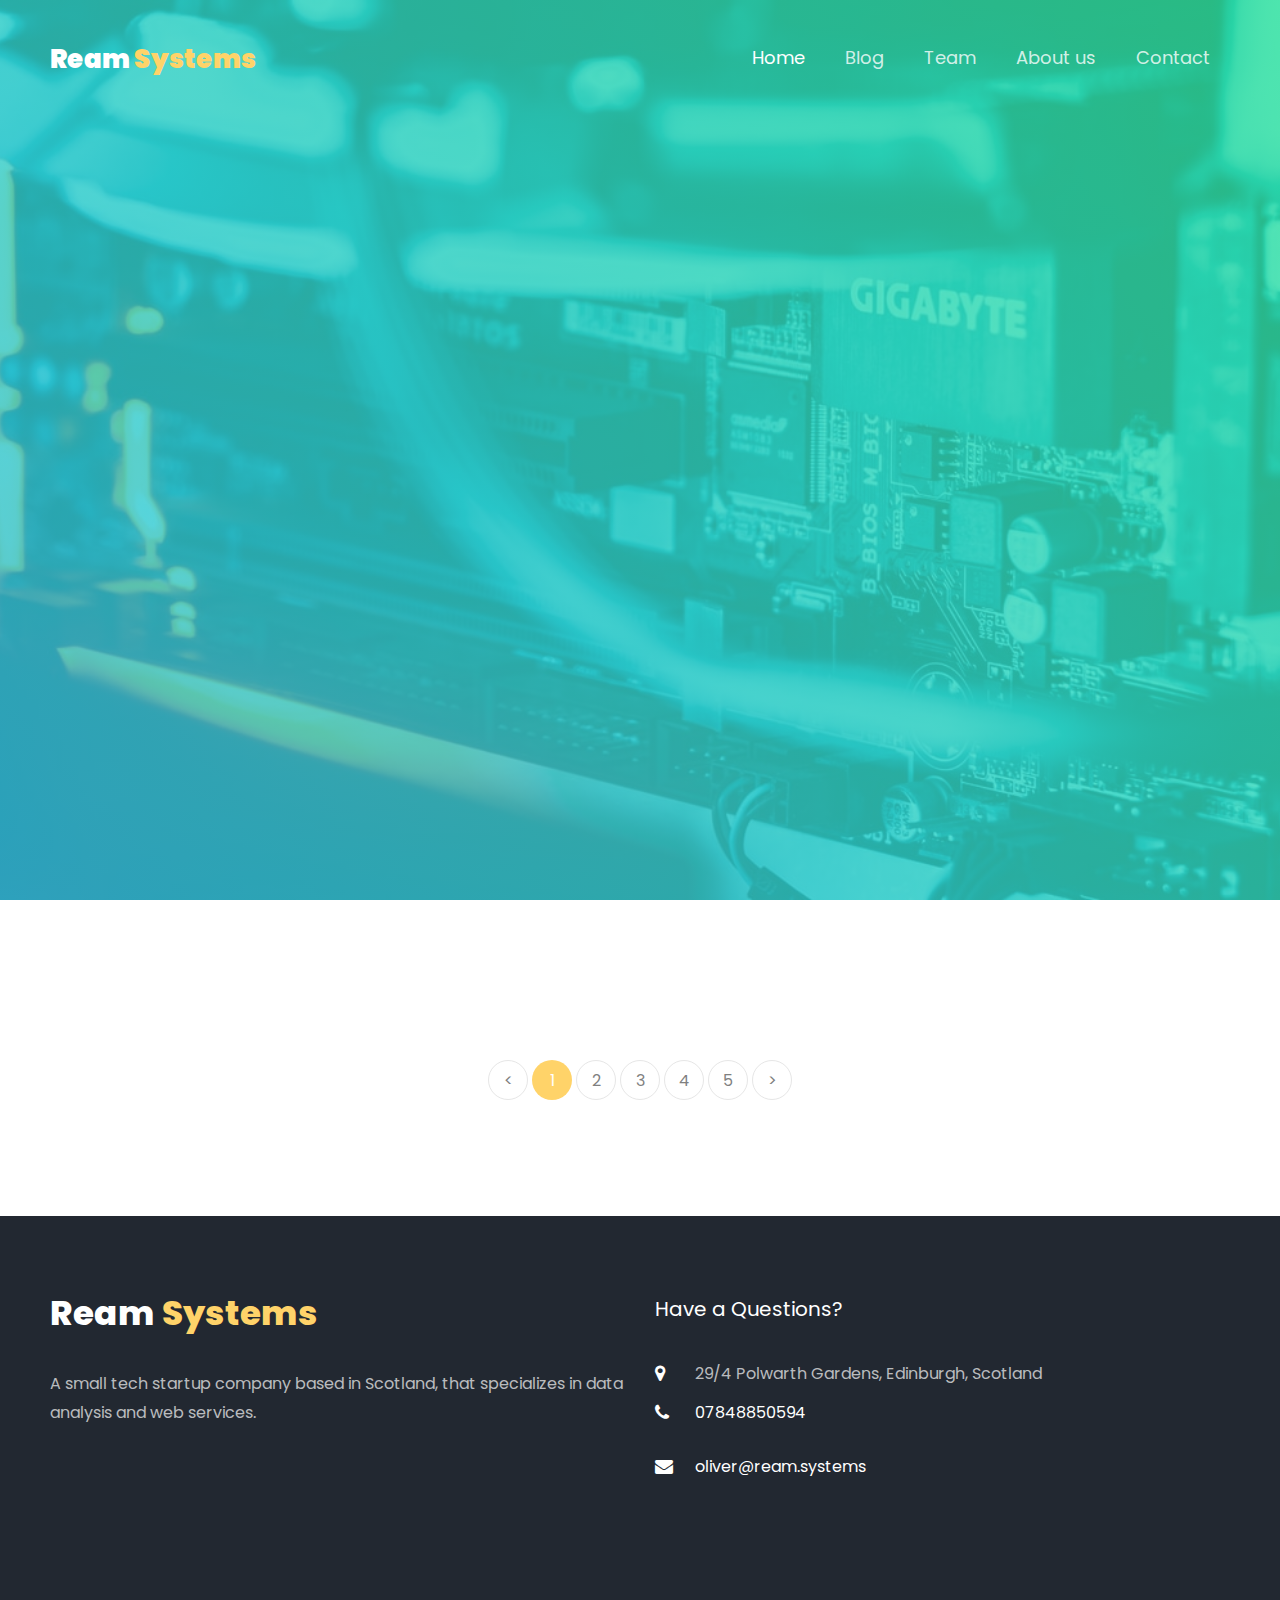
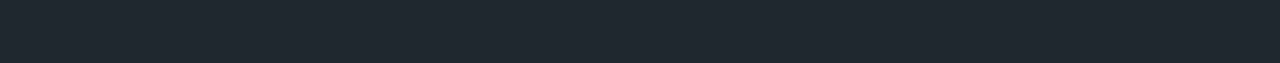
==== index.html @ 927e7fc5 "Blog version 1.0" ====
<!DOCTYPE html>
<html lang="en">
  <head>
    <title>Ream Systems</title>
    <meta name="description" content="A small tech startup company from Edinburgh that specializes in data analysis and web services.">
    <meta name="keywords" content="Developers,Edinburgh,Hosting">
    <meta name="author" content="Oliver Brotchie">

    <meta charset="utf-8">
    <meta name="viewport" content="width=device-width, initial-scale=1, shrink-to-fit=no">
    <link rel="icon" type="image/x-icon" href="lib/favicon/favicon.ico" />
    
    <link href="https://fonts.googleapis.com/css?family=Poppins:300,400,500,600,700,800,900" rel="stylesheet">

    <link rel="stylesheet" href="lib/css/open-iconic-bootstrap.min.css">
    <link rel="stylesheet" href="lib/css/animate.css">
    
    <link rel="stylesheet" href="lib/css/owl.carousel.min.css">
    <link rel="stylesheet" href="lib/css/owl.theme.default.min.css">
    <link rel="stylesheet" href="lib/css/magnific-popup.css">

    <link rel="stylesheet" href="lib/css/aos.css">

    <link rel="stylesheet" href="lib/css/ionicons.min.css">
    
    <link rel="stylesheet" href="lib/css/flaticon.css">
    <link rel="stylesheet" href="lib/css/icomoon.css">
    <link rel="stylesheet" href="lib/css/style.css">
  </head>
  <body>
    
    <nav class="navbar px-md-0 navbar-expand-lg navbar-dark ftco_navbar bg-dark ftco-navbar-light" id="ftco-navbar">
        <div class="container">
            <a class="navbar-brand" href="https://ream.systems/">Ream <i>Systems</i></a>
            <button class="navbar-toggler" type="button" data-toggle="collapse" data-target="#ftco-nav" aria-controls="ftco-nav" aria-expanded="false" aria-label="Toggle navigation">
            <span class="oi oi-menu"></span> Menu
            </button>

            <div class="collapse navbar-collapse" id="ftco-nav">
                <ul class="navbar-nav ml-auto">
                    <li class="nav-item active"><a href="https://ream.systems/" class="nav-link">Home</a></li>
                    <li class="nav-item"><a href="https://ream.systems/blog" class="nav-link">Blog</a></li>
                    <li class="nav-item"><a href="https://ream.systems/team" class="nav-link">Team</a></li>
                    <li class="nav-item"><a href="https://ream.systems/about" class="nav-link">About us</a></li>
                    <li class="nav-item"><a href="https://ream.systems/contact" class="nav-link">Contact</a></li>
                </ul>
            </div>
        </div>
    </nav>
    <!-- END nav -->
    
    <div class="hero-wrap js-fullheight" style="background-image: url('lib/images/server.jpg');" data-stellar-background-ratio="0.5">
        <div class="overlay"></div>
        <div class="container">
            <div class="row no-gutters slider-text js-fullheight align-items-center justify-content-start" data-scrollax-parent="true">
                <div class="col-md-12 ftco-animate">
                    <h1 class="mb-7 mb-md-0">Ream Systems</h1>
                    <div class="row" style='margin-top:30px'>
                        <div class="col-md-7">
                            <div class="text">
                                <p>A small tech startup company based in Scotland, that specializes in data analysis and web services. You can find us over at <a href='https://github.com/Ream-Systems'> Ream Systems</a> on Github. See the latest from us on our blog below!</p>
                                <div class="mouse">
                                    <a href="#" class="mouse-icon">
                                        <div class="mouse-wheel"><span class="ion-ios-arrow-round-down"></span></div>
                                    </a>
                                </div>
                            </div>
                        </div>
                    </div>
                </div>
            </div>
        </div>
    </div>

   	<section class="ftco-section">
   		<div class="container">
   			<div class="row" id='blog'>
   			
   			</div>
   			<div class="row mt-5">
                <div class="col text-center">
                    <div class="block-27">
                        <ul>
                        <li><a href="#">&lt;</a></li>
                        <li class="active"><span>1</span></li>
                        <li><a href="#">2</a></li>
                        <li><a href="#">3</a></li>
                        <li><a href="#">4</a></li>
                        <li><a href="#">5</a></li>
                        <li><a href="#">&gt;</a></li>
                        </ul>
                    </div>
                </div>
            </div -->
   		</div>
   	</section>

    <footer class="ftco-footer ftco-bg-dark ftco-section">
        <div class="container">
            <div class="row mb-5">
                <div class="col-md">
                    <div class="ftco-footer-widget mb-4">
                    <h2 class="logo"><a href="#">Ream <span>Systems</span></a></h2>
                    <p>A small tech startup company based in Scotland, that specializes in data analysis and web services.</p>
                    <ul class="ftco-footer-social list-unstyled float-md-left float-lft mt-5">
                        <li class="ftco-animate"><a href="#"><span class="icon-twitter"></span></a></li>
                        <li class="ftco-animate"><a href="#"><span class="icon-facebook"></span></a></li>
                        <li class="ftco-animate"><a href="#"><span class="icon-instagram"></span></a></li>
                    </ul>
                    </div>
                </div>
                <div class="col-md">
                    <div class="ftco-footer-widget mb-4">
                        <h2 class="ftco-heading-2">Have a Questions?</h2>
                        <div class="block-23 mb-3">
                        <ul>
                            <li><span class="icon icon-map-marker"></span><span class="text">29/4 Polwarth Gardens, Edinburgh, Scotland</span></li>
                            <li><a href="#"><span class="icon icon-phone"></span><span class="text">07848850594</span></a></li>
                            <li><a href="#"><span class="icon icon-envelope"></span><span class="text">oliver@ream.systems</span></a></li>
                        </ul>
                        </div>
                    </div>
                </div>
            </div>
        </div>
    </footer>
    
  

    <!-- loader -->
    <div id="ftco-loader" class="show fullscreen"><svg class="circular" width="48px" height="48px"><circle class="path-bg" cx="24" cy="24" r="22" fill="none" stroke-width="4" stroke="#eeeeee"/><circle class="path" cx="24" cy="24" r="22" fill="none" stroke-width="4" stroke-miterlimit="10" stroke="#F96D00"/></svg></div>
    <script src="blog/blog.js"></script>


    <script src="lib/js/jquery.min.js"></script>
    <script src="lib/js/jquery-migrate-3.0.1.min.js"></script>
    <script src="lib/js/popper.min.js"></script>
    <script src="lib/js/bootstrap.min.js"></script>
    <script src="lib/js/jquery.easing.1.3.js"></script>
    <script src="lib/js/jquery.waypoints.min.js"></script>
    <script src="lib/js/jquery.stellar.min.js"></script>
    <script src="lib/js/owl.carousel.min.js"></script>
    <script src="lib/js/jquery.magnific-popup.min.js"></script>
    <script src="lib/js/aos.js"></script>
    <script src="lib/js/jquery.animateNumber.min.js"></script>
    <script src="lib/js/scrollax.min.js"></script>
    <script src="lib/js/main.js"></script>
    
  </body>
</html>
---- lib/css/flaticon.css ----
/*
  	Flaticon icon font: Flaticon
  	Creation date: 04/01/2019 13:45
  	*/


@font-face {
  font-family: "Flaticon";
  src: url("../fonts/flaticon/font/Flaticon.eot");
  src: url("../fonts/flaticon/font/Flaticon.eot?#iefix") format("embedded-opentype"),
       url("../fonts/flaticon/font/Flaticon.woff") format("woff"),
       url("../fonts/flaticon/font/Flaticon.ttf") format("truetype"),
       url("../fonts/flaticon/font/Flaticon.svg#Flaticon") format("svg");
  font-weight: normal;
  font-style: normal;
}

@media screen and (-webkit-min-device-pixel-ratio:0) {
  @font-face {
    font-family: "Flaticon";
    src: url("../fonts/flaticon/font/Flaticon.svg#Flaticon") format("svg");
  }
}

[class^="flaticon-"]:before, [class*=" flaticon-"]:before,
[class^="flaticon-"]:after, [class*=" flaticon-"]:after {   
  font-family: Flaticon;
  font-style: normal;
  font-weight: normal;
  font-variant: normal;
  text-transform: none;
  line-height: 1;

  /* Better Font Rendering =========== */
  -webkit-font-smoothing: antialiased;
  -moz-osx-font-smoothing: grayscale;
}

.flaticon-family:before { content: "\f100"; }
.flaticon-auction:before { content: "\f101"; }
.flaticon-handcuffs:before { content: "\f102"; }
.flaticon-shield:before { content: "\f103"; }
.flaticon-lawyer:before { content: "\f104"; }
.flaticon-medal:before { content: "\f105"; }
.flaticon-handshake:before { content: "\f106"; }
.flaticon-house:before { content: "\f107"; }
.flaticon-employee:before { content: "\f108"; }
.flaticon-fire:before { content: "\f109"; }
.flaticon-money:before { content: "\f10a"; }
.flaticon-medicine:before { content: "\f10b"; }
---- lib/css/icomoon.css ----
@font-face {
  font-family: 'icomoon';
  src:  url('../fonts/icomoon/icomoon.eot?6tt51o');
  src:  url('../fonts/icomoon/icomoon.eot?6tt51o#iefix') format('embedded-opentype'),
    url('../fonts/icomoon/icomoon.ttf?6tt51o') format('truetype'),
    url('../fonts/icomoon/icomoon.woff?6tt51o') format('woff'),
    url('../fonts/icomoon/icomoon.svg?6tt51o#icomoon') format('svg');
  font-weight: normal;
  font-style: normal;
}

[class^="icon-"], [class*=" icon-"] {
  /* use !important to prevent issues with browser extensions that change fonts */
  font-family: 'icomoon' !important;
  speak: none;
  font-style: normal;
  font-weight: normal;
  font-variant: normal;
  text-transform: none;
  line-height: 1;

  /* Better Font Rendering =========== */
  -webkit-font-smoothing: antialiased;
  -moz-osx-font-smoothing: grayscale;
}

.icon-asterisk:before {
  content: "\f069";
}
.icon-plus:before {
  content: "\f067";
}
.icon-question:before {
  content: "\f128";
}
.icon-minus:before {
  content: "\f068";
}
.icon-glass:before {
  content: "\f000";
}
.icon-music:before {
  content: "\f001";
}
.icon-search:before {
  content: "\f002";
}
.icon-envelope-o:before {
  content: "\f003";
}
.icon-heart:before {
  content: "\f004";
}
.icon-star:before {
  content: "\f005";
}
.icon-star-o:before {
  content: "\f006";
}
.icon-user:before {
  content: "\f007";
}
.icon-film:before {
  content: "\f008";
}
.icon-th-large:before {
  content: "\f009";
}
.icon-th:before {
  content: "\f00a";
}
.icon-th-list:before {
  content: "\f00b";
}
.icon-check:before {
  content: "\f00c";
}
.icon-close:before {
  content: "\f00d";
}
.icon-remove:before {
  content: "\f00d";
}
.icon-times:before {
  content: "\f00d";
}
.icon-search-plus:before {
  content: "\f00e";
}
.icon-search-minus:before {
  content: "\f010";
}
.icon-power-off:before {
  content: "\f011";
}
.icon-signal:before {
  content: "\f012";
}
.icon-cog:before {
  content: "\f013";
}
.icon-gear:before {
  content: "\f013";
}
.icon-trash-o:before {
  content: "\f014";
}
.icon-home:before {
  content: "\f015";
}
.icon-file-o:before {
  content: "\f016";
}
.icon-clock-o:before {
  content: "\f017";
}
.icon-road:before {
  content: "\f018";
}
.icon-download:before {
  content: "\f019";
}
.icon-arrow-circle-o-down:before {
  content: "\f01a";
}
.icon-arrow-circle-o-up:before {
  content: "\f01b";
}
.icon-inbox:before {
  content: "\f01c";
}
.icon-play-circle-o:before {
  content: "\f01d";
}
.icon-repeat:before {
  content: "\f01e";
}
.icon-rotate-right:before {
  content: "\f01e";
}
.icon-refresh:before {
  content: "\f021";
}
.icon-list-alt:before {
  content: "\f022";
}
.icon-lock:before {
  content: "\f023";
}
.icon-flag:before {
  content: "\f024";
}
.icon-headphones:before {
  content: "\f025";
}
.icon-volume-off:before {
  content: "\f026";
}
.icon-volume-down:before {
  content: "\f027";
}
.icon-volume-up:before {
  content: "\f028";
}
.icon-qrcode:before {
  content: "\f029";
}
.icon-barcode:before {
  content: "\f02a";
}
.icon-tag:before {
  content: "\f02b";
}
.icon-tags:before {
  content: "\f02c";
}
.icon-book:before {
  content: "\f02d";
}
.icon-bookmark:before {
  content: "\f02e";
}
.icon-print:before {
  content: "\f02f";
}
.icon-camera:before {
  content: "\f030";
}
.icon-font:before {
  content: "\f031";
}
.icon-bold:before {
  content: "\f032";
}
.icon-italic:before {
  content: "\f033";
}
.icon-text-height:before {
  content: "\f034";
}
.icon-text-width:before {
  content: "\f035";
}
.icon-align-left:before {
  content: "\f036";
}
.icon-align-center:before {
  content: "\f037";
}
.icon-align-right:before {
  content: "\f038";
}
.icon-align-justify:before {
  content: "\f039";
}
.icon-list:before {
  content: "\f03a";
}
.icon-dedent:before {
  content: "\f03b";
}
.icon-outdent:before {
  content: "\f03b";
}
.icon-indent:before {
  content: "\f03c";
}
.icon-video-camera:before {
  content: "\f03d";
}
.icon-image:before {
  content: "\f03e";
}
.icon-photo:before {
  content: "\f03e";
}
.icon-picture-o:before {
  content: "\f03e";
}
.icon-pencil:before {
  content: "\f040";
}
.icon-map-marker:before {
  content: "\f041";
}
.icon-adjust:before {
  content: "\f042";
}
.icon-tint:before {
  content: "\f043";
}
.icon-edit:before {
  content: "\f044";
}
.icon-pencil-square-o:before {
  content: "\f044";
}
.icon-share-square-o:before {
  content: "\f045";
}
.icon-check-square-o:before {
  content: "\f046";
}
.icon-arrows:before {
  content: "\f047";
}
.icon-step-backward:before {
  content: "\f048";
}
.icon-fast-backward:before {
  content: "\f049";
}
.icon-backward:before {
  content: "\f04a";
}
.icon-play:before {
  content: "\f04b";
}
.icon-pause:before {
  content: "\f04c";
}
.icon-stop:before {
  content: "\f04d";
}
.icon-forward:before {
  content: "\f04e";
}
.icon-fast-forward:before {
  content: "\f050";
}
.icon-step-forward:before {
  content: "\f051";
}
.icon-eject:before {
  content: "\f052";
}
.icon-chevron-left:before {
  content: "\f053";
}
.icon-chevron-right:before {
  content: "\f054";
}
.icon-plus-circle:before {
  content: "\f055";
}
.icon-minus-circle:before {
  content: "\f056";
}
.icon-times-circle:before {
  content: "\f057";
}
.icon-check-circle:before {
  content: "\f058";
}
.icon-question-circle:before {
  content: "\f059";
}
.icon-info-circle:before {
  content: "\f05a";
}
.icon-crosshairs:before {
  content: "\f05b";
}
.icon-times-circle-o:before {
  content: "\f05c";
}
.icon-check-circle-o:before {
  content: "\f05d";
}
.icon-ban:before {
  content: "\f05e";
}
.icon-arrow-left:before {
  content: "\f060";
}
.icon-arrow-right:before {
  content: "\f061";
}
.icon-arrow-up:before {
  content: "\f062";
}
.icon-arrow-down:before {
  content: "\f063";
}
.icon-mail-forward:before {
  content: "\f064";
}
.icon-share:before {
  content: "\f064";
}
.icon-expand:before {
  content: "\f065";
}
.icon-compress:before {
  content: "\f066";
}
.icon-exclamation-circle:before {
  content: "\f06a";
}
.icon-gift:before {
  content: "\f06b";
}
.icon-leaf:before {
  content: "\f06c";
}
.icon-fire:before {
  content: "\f06d";
}
.icon-eye:before {
  content: "\f06e";
}
.icon-eye-slash:before {
  content: "\f070";
}
.icon-exclamation-triangle:before {
  content: "\f071";
}
.icon-warning:before {
  content: "\f071";
}
.icon-plane:before {
  content: "\f072";
}
.icon-calendar:before {
  content: "\f073";
}
.icon-random:before {
  content: "\f074";
}
.icon-comment:before {
  content: "\f075";
}
.icon-magnet:before {
  content: "\f076";
}
.icon-chevron-up:before {
  content: "\f077";
}
.icon-chevron-down:before {
  content: "\f078";
}
.icon-retweet:before {
  content: "\f079";
}
.icon-shopping-cart:before {
  content: "\f07a";
}
.icon-folder:before {
  content: "\f07b";
}
.icon-folder-open:before {
  content: "\f07c";
}
.icon-arrows-v:before {
  content: "\f07d";
}
.icon-arrows-h:before {
  content: "\f07e";
}
.icon-bar-chart:before {
  content: "\f080";
}
.icon-bar-chart-o:before {
  content: "\f080";
}
.icon-twitter-square:before {
  content: "\f081";
}
.icon-facebook-square:before {
  content: "\f082";
}
.icon-camera-retro:before {
  content: "\f083";
}
.icon-key:before {
  content: "\f084";
}
.icon-cogs:before {
  content: "\f085";
}
.icon-gears:before {
  content: "\f085";
}
.icon-comments:before {
  content: "\f086";
}
.icon-thumbs-o-up:before {
  content: "\f087";
}
.icon-thumbs-o-down:before {
  content: "\f088";
}
.icon-star-half:before {
  content: "\f089";
}
.icon-heart-o:before {
  content: "\f08a";
}
.icon-sign-out:before {
  content: "\f08b";
}
.icon-linkedin-square:before {
  content: "\f08c";
}
.icon-thumb-tack:before {
  content: "\f08d";
}
.icon-external-link:before {
  content: "\f08e";
}
.icon-sign-in:before {
  content: "\f090";
}
.icon-trophy:before {
  content: "\f091";
}
.icon-github-square:before {
  content: "\f092";
}
.icon-upload:before {
  content: "\f093";
}
.icon-lemon-o:before {
  content: "\f094";
}
.icon-phone:before {
  content: "\f095";
}
.icon-square-o:before {
  content: "\f096";
}
.icon-bookmark-o:before {
  content: "\f097";
}
.icon-phone-square:before {
  content: "\f098";
}
.icon-twitter:before {
  content: "\f099";
}
.icon-facebook:before {
  content: "\f09a";
}
.icon-facebook-f:before {
  content: "\f09a";
}
.icon-github:before {
  content: "\f09b";
}
.icon-unlock:before {
  content: "\f09c";
}
.icon-credit-card:before {
  content: "\f09d";
}
.icon-feed:before {
  content: "\f09e";
}
.icon-rss:before {
  content: "\f09e";
}
.icon-hdd-o:before {
  content: "\f0a0";
}
.icon-bullhorn:before {
  content: "\f0a1";
}
.icon-bell-o:before {
  content: "\f0a2";
}
.icon-certificate:before {
  content: "\f0a3";
}
.icon-hand-o-right:before {
  content: "\f0a4";
}
.icon-hand-o-left:before {
  content: "\f0a5";
}
.icon-hand-o-up:before {
  content: "\f0a6";
}
.icon-hand-o-down:before {
  content: "\f0a7";
}
.icon-arrow-circle-left:before {
  content: "\f0a8";
}
.icon-arrow-circle-right:before {
  content: "\f0a9";
}
.icon-arrow-circle-up:before {
  content: "\f0aa";
}
.icon-arrow-circle-down:before {
  content: "\f0ab";
}
.icon-globe:before {
  content: "\f0ac";
}
.icon-wrench:before {
  content: "\f0ad";
}
.icon-tasks:before {
  content: "\f0ae";
}
.icon-filter:before {
  content: "\f0b0";
}
.icon-briefcase:before {
  content: "\f0b1";
}
.icon-arrows-alt:before {
  content: "\f0b2";
}
.icon-group:before {
  content: "\f0c0";
}
.icon-users:before {
  content: "\f0c0";
}
.icon-chain:before {
  content: "\f0c1";
}
.icon-link:before {
  content: "\f0c1";
}
.icon-cloud:before {
  content: "\f0c2";
}
.icon-flask:before {
  content: "\f0c3";
}
.icon-cut:before {
  content: "\f0c4";
}
.icon-scissors:before {
  content: "\f0c4";
}
.icon-copy:before {
  content: "\f0c5";
}
.icon-files-o:before {
  content: "\f0c5";
}
.icon-paperclip:before {
  content: "\f0c6";
}
.icon-floppy-o:before {
  content: "\f0c7";
}
.icon-save:before {
  content: "\f0c7";
}
.icon-square:before {
  content: "\f0c8";
}
.icon-bars:before {
  content: "\f0c9";
}
.icon-navicon:before {
  content: "\f0c9";
}
.icon-reorder:before {
  content: "\f0c9";
}
.icon-list-ul:before {
  content: "\f0ca";
}
.icon-list-ol:before {
  content: "\f0cb";
}
.icon-strikethrough:before {
  content: "\f0cc";
}
.icon-underline:before {
  content: "\f0cd";
}
.icon-table:before {
  content: "\f0ce";
}
.icon-magic:before {
  content: "\f0d0";
}
.icon-truck:before {
  content: "\f0d1";
}
.icon-pinterest:before {
  content: "\f0d2";
}
.icon-pinterest-square:before {
  content: "\f0d3";
}
.icon-google-plus-square:before {
  content: "\f0d4";
}
.icon-google-plus:before {
  content: "\f0d5";
}
.icon-money:before {
  content: "\f0d6";
}
.icon-caret-down:before {
  content: "\f0d7";
}
.icon-caret-up:before {
  content: "\f0d8";
}
.icon-caret-left:before {
  content: "\f0d9";
}
.icon-caret-right:before {
  content: "\f0da";
}
.icon-columns:before {
  content: "\f0db";
}
.icon-sort:before {
  content: "\f0dc";
}
.icon-unsorted:before {
  content: "\f0dc";
}
.icon-sort-desc:before {
  content: "\f0dd";
}
.icon-sort-down:before {
  content: "\f0dd";
}
.icon-sort-asc:before {
  content: "\f0de";
}
.icon-sort-up:before {
  content: "\f0de";
}
.icon-envelope:before {
  content: "\f0e0";
}
.icon-linkedin:before {
  content: "\f0e1";
}
.icon-rotate-left:before {
  content: "\f0e2";
}
.icon-undo:before {
  content: "\f0e2";
}
.icon-gavel:before {
  content: "\f0e3";
}
.icon-legal:before {
  content: "\f0e3";
}
.icon-dashboard:before {
  content: "\f0e4";
}
.icon-tachometer:before {
  content: "\f0e4";
}
.icon-comment-o:before {
  content: "\f0e5";
}
.icon-comments-o:before {
  content: "\f0e6";
}
.icon-bolt:before {
  content: "\f0e7";
}
.icon-flash:before {
  content: "\f0e7";
}
.icon-sitemap:before {
  content: "\f0e8";
}
.icon-umbrella:before {
  content: "\f0e9";
}
.icon-clipboard:before {
  content: "\f0ea";
}
.icon-paste:before {
  content: "\f0ea";
}
.icon-lightbulb-o:before {
  content: "\f0eb";
}
.icon-exchange:before {
  content: "\f0ec";
}
.icon-cloud-download:before {
  content: "\f0ed";
}
.icon-cloud-upload:before {
  content: "\f0ee";
}
.icon-user-md:before {
  content: "\f0f0";
}
.icon-stethoscope:before {
  content: "\f0f1";
}
.icon-suitcase:before {
  content: "\f0f2";
}
.icon-bell:before {
  content: "\f0f3";
}
.icon-coffee:before {
  content: "\f0f4";
}
.icon-cutlery:before {
  content: "\f0f5";
}
.icon-file-text-o:before {
  content: "\f0f6";
}
.icon-building-o:before {
  content: "\f0f7";
}
.icon-hospital-o:before {
  content: "\f0f8";
}
.icon-ambulance:before {
  content: "\f0f9";
}
.icon-medkit:before {
  content: "\f0fa";
}
.icon-fighter-jet:before {
  content: "\f0fb";
}
.icon-beer:before {
  content: "\f0fc";
}
.icon-h-square:before {
  content: "\f0fd";
}
.icon-plus-square:before {
  content: "\f0fe";
}
.icon-angle-double-left:before {
  content: "\f100";
}
.icon-angle-double-right:before {
  content: "\f101";
}
.icon-angle-double-up:before {
  content: "\f102";
}
.icon-angle-double-down:before {
  content: "\f103";
}
.icon-angle-left:before {
  content: "\f104";
}
.icon-angle-right:before {
  content: "\f105";
}
.icon-angle-up:before {
  content: "\f106";
}
.icon-angle-down:before {
  content: "\f107";
}
.icon-desktop:before {
  content: "\f108";
}
.icon-laptop:before {
  content: "\f109";
}
.icon-tablet:before {
  content: "\f10a";
}
.icon-mobile:before {
  content: "\f10b";
}
.icon-mobile-phone:before {
  content: "\f10b";
}
.icon-circle-o:before {
  content: "\f10c";
}
.icon-quote-left:before {
  content: "\f10d";
}
.icon-quote-right:before {
  content: "\f10e";
}
.icon-spinner:before {
  content: "\f110";
}
.icon-circle:before {
  content: "\f111";
}
.icon-mail-reply:before {
  content: "\f112";
}
.icon-reply:before {
  content: "\f112";
}
.icon-github-alt:before {
  content: "\f113";
}
.icon-folder-o:before {
  content: "\f114";
}
.icon-folder-open-o:before {
  content: "\f115";
}
.icon-smile-o:before {
  content: "\f118";
}
.icon-frown-o:before {
  content: "\f119";
}
.icon-meh-o:before {
  content: "\f11a";
}
.icon-gamepad:before {
  content: "\f11b";
}
.icon-keyboard-o:before {
  content: "\f11c";
}
.icon-flag-o:before {
  content: "\f11d";
}
.icon-flag-checkered:before {
  content: "\f11e";
}
.icon-terminal:before {
  content: "\f120";
}
.icon-code:before {
  content: "\f121";
}
.icon-mail-reply-all:before {
  content: "\f122";
}
.icon-reply-all:before {
  content: "\f122";
}
.icon-star-half-empty:before {
  content: "\f123";
}
.icon-star-half-full:before {
  content: "\f123";
}
.icon-star-half-o:before {
  content: "\f123";
}
.icon-location-arrow:before {
  content: "\f124";
}
.icon-crop:before {
  content: "\f125";
}
.icon-code-fork:before {
  content: "\f126";
}
.icon-chain-broken:before {
  content: "\f127";
}
.icon-unlink:before {
  content: "\f127";
}
.icon-info:before {
  content: "\f129";
}
.icon-exclamation:before {
  content: "\f12a";
}
.icon-superscript:before {
  content: "\f12b";
}
.icon-subscript:before {
  content: "\f12c";
}
.icon-eraser:before {
  content: "\f12d";
}
.icon-puzzle-piece:before {
  content: "\f12e";
}
.icon-microphone:before {
  content: "\f130";
}
.icon-microphone-slash:before {
  content: "\f131";
}
.icon-shield:before {
  content: "\f132";
}
.icon-calendar-o:before {
  content: "\f133";
}
.icon-fire-extinguisher:before {
  content: "\f134";
}
.icon-rocket:before {
  content: "\f135";
}
.icon-maxcdn:before {
  content: "\f136";
}
.icon-chevron-circle-left:before {
  content: "\f137";
}
.icon-chevron-circle-right:before {
  content: "\f138";
}
.icon-chevron-circle-up:before {
  content: "\f139";
}
.icon-chevron-circle-down:before {
  content: "\f13a";
}
.icon-html5:before {
  content: "\f13b";
}
.icon-css3:before {
  content: "\f13c";
}
.icon-anchor:before {
  content: "\f13d";
}
.icon-unlock-alt:before {
  content: "\f13e";
}
.icon-bullseye:before {
  content: "\f140";
}
.icon-ellipsis-h:before {
  content: "\f141";
}
.icon-ellipsis-v:before {
  content: "\f142";
}
.icon-rss-square:before {
  content: "\f143";
}
.icon-play-circle:before {
  content: "\f144";
}
.icon-ticket:before {
  content: "\f145";
}
.icon-minus-square:before {
  content: "\f146";
}
.icon-minus-square-o:before {
  content: "\f147";
}
.icon-level-up:before {
  content: "\f148";
}
.icon-level-down:before {
  content: "\f149";
}
.icon-check-square:before {
  content: "\f14a";
}
.icon-pencil-square:before {
  content: "\f14b";
}
.icon-external-link-square:before {
  content: "\f14c";
}
.icon-share-square:before {
  content: "\f14d";
}
.icon-compass:before {
  content: "\f14e";
}
.icon-caret-square-o-down:before {
  content: "\f150";
}
.icon-toggle-down:before {
  content: "\f150";
}
.icon-caret-square-o-up:before {
  content: "\f151";
}
.icon-toggle-up:before {
  content: "\f151";
}
.icon-caret-square-o-right:before {
  content: "\f152";
}
.icon-toggle-right:before {
  content: "\f152";
}
.icon-eur:before {
  content: "\f153";
}
.icon-euro:before {
  content: "\f153";
}
.icon-gbp:before {
  content: "\f154";
}
.icon-dollar:before {
  content: "\f155";
}
.icon-usd:before {
  content: "\f155";
}
.icon-inr:before {
  content: "\f156";
}
.icon-rupee:before {
  content: "\f156";
}
.icon-cny:before {
  content: "\f157";
}
.icon-jpy:before {
  content: "\f157";
}
.icon-rmb:before {
  content: "\f157";
}
.icon-yen:before {
  content: "\f157";
}
.icon-rouble:before {
  content: "\f158";
}
.icon-rub:before {
  content: "\f158";
}
.icon-ruble:before {
  content: "\f158";
}
.icon-krw:before {
  content: "\f159";
}
.icon-won:before {
  content: "\f159";
}
.icon-bitcoin:before {
  content: "\f15a";
}
.icon-btc:before {
  content: "\f15a";
}
.icon-file:before {
  content: "\f15b";
}
.icon-file-text:before {
  content: "\f15c";
}
.icon-sort-alpha-asc:before {
  content: "\f15d";
}
.icon-sort-alpha-desc:before {
  content: "\f15e";
}
.icon-sort-amount-asc:before {
  content: "\f160";
}
.icon-sort-amount-desc:before {
  content: "\f161";
}
.icon-sort-numeric-asc:before {
  content: "\f162";
}
.icon-sort-numeric-desc:before {
  content: "\f163";
}
.icon-thumbs-up:before {
  content: "\f164";
}
.icon-thumbs-down:before {
  content: "\f165";
}
.icon-youtube-square:before {
  content: "\f166";
}
.icon-youtube:before {
  content: "\f167";
}
.icon-xing:before {
  content: "\f168";
}
.icon-xing-square:before {
  content: "\f169";
}
.icon-youtube-play:before {
  content: "\f16a";
}
.icon-dropbox:before {
  content: "\f16b";
}
.icon-stack-overflow:before {
  content: "\f16c";
}
.icon-instagram:before {
  content: "\f16d";
}
.icon-flickr:before {
  content: "\f16e";
}
.icon-adn:before {
  content: "\f170";
}
.icon-bitbucket:before {
  content: "\f171";
}
.icon-bitbucket-square:before {
  content: "\f172";
}
.icon-tumblr:before {
  content: "\f173";
}
.icon-tumblr-square:before {
  content: "\f174";
}
.icon-long-arrow-down:before {
  content: "\f175";
}
.icon-long-arrow-up:before {
  content: "\f176";
}
.icon-long-arrow-left:before {
  content: "\f177";
}
.icon-long-arrow-right:before {
  content: "\f178";
}
.icon-apple:before {
  content: "\f179";
}
.icon-windows:before {
  content: "\f17a";
}
.icon-android:before {
  content: "\f17b";
}
.icon-linux:before {
  content: "\f17c";
}
.icon-dribbble:before {
  content: "\f17d";
}
.icon-skype:before {
  content: "\f17e";
}
.icon-foursquare:before {
  content: "\f180";
}
.icon-trello:before {
  content: "\f181";
}
.icon-female:before {
  content: "\f182";
}
.icon-male:before {
  content: "\f183";
}
.icon-gittip:before {
  content: "\f184";
}
.icon-gratipay:before {
  content: "\f184";
}
.icon-sun-o:before {
  content: "\f185";
}
.icon-moon-o:before {
  content: "\f186";
}
.icon-archive:before {
  content: "\f187";
}
.icon-bug:before {
  content: "\f188";
}
.icon-vk:before {
  content: "\f189";
}
.icon-weibo:before {
  content: "\f18a";
}
.icon-renren:before {
  content: "\f18b";
}
.icon-pagelines:before {
  content: "\f18c";
}
.icon-stack-exchange:before {
  content: "\f18d";
}
.icon-arrow-circle-o-right:before {
  content: "\f18e";
}
.icon-arrow-circle-o-left:before {
  content: "\f190";
}
.icon-caret-square-o-left:before {
  content: "\f191";
}
.icon-toggle-left:before {
  content: "\f191";
}
.icon-dot-circle-o:before {
  content: "\f192";
}
.icon-wheelchair:before {
  content: "\f193";
}
.icon-vimeo-square:before {
  content: "\f194";
}
.icon-try:before {
  content: "\f195";
}
.icon-turkish-lira:before {
  content: "\f195";
}
.icon-plus-square-o:before {
  content: "\f196";
}
.icon-space-shuttle:before {
  content: "\f197";
}
.icon-slack:before {
  content: "\f198";
}
.icon-envelope-square:before {
  content: "\f199";
}
.icon-wordpress:before {
  content: "\f19a";
}
.icon-openid:before {
  content: "\f19b";
}
.icon-bank:before {
  content: "\f19c";
}
.icon-institution:before {
  content: "\f19c";
}
.icon-university:before {
  content: "\f19c";
}
.icon-graduation-cap:before {
  content: "\f19d";
}
.icon-mortar-board:before {
  content: "\f19d";
}
.icon-yahoo:before {
  content: "\f19e";
}
.icon-google:before {
  content: "\f1a0";
}
.icon-reddit:before {
  content: "\f1a1";
}
.icon-reddit-square:before {
  content: "\f1a2";
}
.icon-stumbleupon-circle:before {
  content: "\f1a3";
}
.icon-stumbleupon:before {
  content: "\f1a4";
}
.icon-delicious:before {
  content: "\f1a5";
}
.icon-digg:before {
  content: "\f1a6";
}
.icon-pied-piper-pp:before {
  content: "\f1a7";
}
.icon-pied-piper-alt:before {
  content: "\f1a8";
}
.icon-drupal:before {
  content: "\f1a9";
}
.icon-joomla:before {
  content: "\f1aa";
}
.icon-language:before {
  content: "\f1ab";
}
.icon-fax:before {
  content: "\f1ac";
}
.icon-building:before {
  content: "\f1ad";
}
.icon-child:before {
  content: "\f1ae";
}
.icon-paw:before {
  content: "\f1b0";
}
.icon-spoon:before {
  content: "\f1b1";
}
.icon-cube:before {
  content: "\f1b2";
}
.icon-cubes:before {
  content: "\f1b3";
}
.icon-behance:before {
  content: "\f1b4";
}
.icon-behance-square:before {
  content: "\f1b5";
}
.icon-steam:before {
  content: "\f1b6";
}
.icon-steam-square:before {
  content: "\f1b7";
}
.icon-recycle:before {
  content: "\f1b8";
}
.icon-automobile:before {
  content: "\f1b9";
}
.icon-car:before {
  content: "\f1b9";
}
.icon-cab:before {
  content: "\f1ba";
}
.icon-taxi:before {
  content: "\f1ba";
}
.icon-tree:before {
  content: "\f1bb";
}
.icon-spotify:before {
  content: "\f1bc";
}
.icon-deviantart:before {
  content: "\f1bd";
}
.icon-soundcloud:before {
  content: "\f1be";
}
.icon-database:before {
  content: "\f1c0";
}
.icon-file-pdf-o:before {
  content: "\f1c1";
}
.icon-file-word-o:before {
  content: "\f1c2";
}
.icon-file-excel-o:before {
  content: "\f1c3";
}
.icon-file-powerpoint-o:before {
  content: "\f1c4";
}
.icon-file-image-o:before {
  content: "\f1c5";
}
.icon-file-photo-o:before {
  content: "\f1c5";
}
.icon-file-picture-o:before {
  content: "\f1c5";
}
.icon-file-archive-o:before {
  content: "\f1c6";
}
.icon-file-zip-o:before {
  content: "\f1c6";
}
.icon-file-audio-o:before {
  content: "\f1c7";
}
.icon-file-sound-o:before {
  content: "\f1c7";
}
.icon-file-movie-o:before {
  content: "\f1c8";
}
.icon-file-video-o:before {
  content: "\f1c8";
}
.icon-file-code-o:before {
  content: "\f1c9";
}
.icon-vine:before {
  content: "\f1ca";
}
.icon-codepen:before {
  content: "\f1cb";
}
.icon-jsfiddle:before {
  content: "\f1cc";
}
.icon-life-bouy:before {
  content: "\f1cd";
}
.icon-life-buoy:before {
  content: "\f1cd";
}
.icon-life-ring:before {
  content: "\f1cd";
}
.icon-life-saver:before {
  content: "\f1cd";
}
.icon-support:before {
  content: "\f1cd";
}
.icon-circle-o-notch:before {
  content: "\f1ce";
}
.icon-ra:before {
  content: "\f1d0";
}
.icon-rebel:before {
  content: "\f1d0";
}
.icon-resistance:before {
  content: "\f1d0";
}
.icon-empire:before {
  content: "\f1d1";
}
.icon-ge:before {
  content: "\f1d1";
}
.icon-git-square:before {
  content: "\f1d2";
}
.icon-git:before {
  content: "\f1d3";
}
.icon-hacker-news:before {
  content: "\f1d4";
}
.icon-y-combinator-square:before {
  content: "\f1d4";
}
.icon-yc-square:before {
  content: "\f1d4";
}
.icon-tencent-weibo:before {
  content: "\f1d5";
}
.icon-qq:before {
  content: "\f1d6";
}
.icon-wechat:before {
  content: "\f1d7";
}
.icon-weixin:before {
  content: "\f1d7";
}
.icon-paper-plane:before {
  content: "\f1d8";
}
.icon-send:before {
  content: "\f1d8";
}
.icon-paper-plane-o:before {
  content: "\f1d9";
}
.icon-send-o:before {
  content: "\f1d9";
}
.icon-history:before {
  content: "\f1da";
}
.icon-circle-thin:before {
  content: "\f1db";
}
.icon-header:before {
  content: "\f1dc";
}
.icon-paragraph:before {
  content: "\f1dd";
}
.icon-sliders:before {
  content: "\f1de";
}
.icon-share-alt:before {
  content: "\f1e0";
}
.icon-share-alt-square:before {
  content: "\f1e1";
}
.icon-bomb:before {
  content: "\f1e2";
}
.icon-futbol-o:before {
  content: "\f1e3";
}
.icon-soccer-ball-o:before {
  content: "\f1e3";
}
.icon-tty:before {
  content: "\f1e4";
}
.icon-binoculars:before {
  content: "\f1e5";
}
.icon-plug:before {
  content: "\f1e6";
}
.icon-slideshare:before {
  content: "\f1e7";
}
.icon-twitch:before {
  content: "\f1e8";
}
.icon-yelp:before {
  content: "\f1e9";
}
.icon-newspaper-o:before {
  content: "\f1ea";
}
.icon-wifi:before {
  content: "\f1eb";
}
.icon-calculator:before {
  content: "\f1ec";
}
.icon-paypal:before {
  content: "\f1ed";
}
.icon-google-wallet:before {
  content: "\f1ee";
}
.icon-cc-visa:before {
  content: "\f1f0";
}
.icon-cc-mastercard:before {
  content: "\f1f1";
}
.icon-cc-discover:before {
  content: "\f1f2";
}
.icon-cc-amex:before {
  content: "\f1f3";
}
.icon-cc-paypal:before {
  content: "\f1f4";
}
.icon-cc-stripe:before {
  content: "\f1f5";
}
.icon-bell-slash:before {
  content: "\f1f6";
}
.icon-bell-slash-o:before {
  content: "\f1f7";
}
.icon-trash:before {
  content: "\f1f8";
}
.icon-copyright:before {
  content: "\f1f9";
}
.icon-at:before {
  content: "\f1fa";
}
.icon-eyedropper:before {
  content: "\f1fb";
}
.icon-paint-brush:before {
  content: "\f1fc";
}
.icon-birthday-cake:before {
  content: "\f1fd";
}
.icon-area-chart:before {
  content: "\f1fe";
}
.icon-pie-chart:before {
  content: "\f200";
}
.icon-line-chart:before {
  content: "\f201";
}
.icon-lastfm:before {
  content: "\f202";
}
.icon-lastfm-square:before {
  content: "\f203";
}
.icon-toggle-off:before {
  content: "\f204";
}
.icon-toggle-on:before {
  content: "\f205";
}
.icon-bicycle:before {
  content: "\f206";
}
.icon-bus:before {
  content: "\f207";
}
.icon-ioxhost:before {
  content: "\f208";
}
.icon-angellist:before {
  content: "\f209";
}
.icon-cc:before {
  content: "\f20a";
}
.icon-ils:before {
  content: "\f20b";
}
.icon-shekel:before {
  content: "\f20b";
}
.icon-sheqel:before {
  content: "\f20b";
}
.icon-meanpath:before {
  content: "\f20c";
}
.icon-buysellads:before {
  content: "\f20d";
}
.icon-connectdevelop:before {
  content: "\f20e";
}
.icon-dashcube:before {
  content: "\f210";
}
.icon-forumbee:before {
  content: "\f211";
}
.icon-leanpub:before {
  content: "\f212";
}
.icon-sellsy:before {
  content: "\f213";
}
.icon-shirtsinbulk:before {
  content: "\f214";
}
.icon-simplybuilt:before {
  content: "\f215";
}
.icon-skyatlas:before {
  content: "\f216";
}
.icon-cart-plus:before {
  content: "\f217";
}
.icon-cart-arrow-down:before {
  content: "\f218";
}
.icon-diamond:before {
  content: "\f219";
}
.icon-ship:before {
  content: "\f21a";
}
.icon-user-secret:before {
  content: "\f21b";
}
.icon-motorcycle:before {
  content: "\f21c";
}
.icon-street-view:before {
  content: "\f21d";
}
.icon-heartbeat:before {
  content: "\f21e";
}
.icon-venus:before {
  content: "\f221";
}
.icon-mars:before {
  content: "\f222";
}
.icon-mercury:before {
  content: "\f223";
}
.icon-intersex:before {
  content: "\f224";
}
.icon-transgender:before {
  content: "\f224";
}
.icon-transgender-alt:before {
  content: "\f225";
}
.icon-venus-double:before {
  content: "\f226";
}
.icon-mars-double:before {
  content: "\f227";
}
.icon-venus-mars:before {
  content: "\f228";
}
.icon-mars-stroke:before {
  content: "\f229";
}
.icon-mars-stroke-v:before {
  content: "\f22a";
}
.icon-mars-stroke-h:before {
  content: "\f22b";
}
.icon-neuter:before {
  content: "\f22c";
}
.icon-genderless:before {
  content: "\f22d";
}
.icon-facebook-official:before {
  content: "\f230";
}
.icon-pinterest-p:before {
  content: "\f231";
}
.icon-whatsapp:before {
  content: "\f232";
}
.icon-server:before {
  content: "\f233";
}
.icon-user-plus:before {
  content: "\f234";
}
.icon-user-times:before {
  content: "\f235";
}
.icon-bed:before {
  content: "\f236";
}
.icon-hotel:before {
  content: "\f236";
}
.icon-viacoin:before {
  content: "\f237";
}
.icon-train:before {
  content: "\f238";
}
.icon-subway:before {
  content: "\f239";
}
.icon-medium:before {
  content: "\f23a";
}
.icon-y-combinator:before {
  content: "\f23b";
}
.icon-yc:before {
  content: "\f23b";
}
.icon-optin-monster:before {
  content: "\f23c";
}
.icon-opencart:before {
  content: "\f23d";
}
.icon-expeditedssl:before {
  content: "\f23e";
}
.icon-battery:before {
  content: "\f240";
}
.icon-battery-4:before {
  content: "\f240";
}
.icon-battery-full:before {
  content: "\f240";
}
.icon-battery-3:before {
  content: "\f241";
}
.icon-battery-three-quarters:before {
  content: "\f241";
}
.icon-battery-2:before {
  content: "\f242";
}
.icon-battery-half:before {
  content: "\f242";
}
.icon-battery-1:before {
  content: "\f243";
}
.icon-battery-quarter:before {
  content: "\f243";
}
.icon-battery-0:before {
  content: "\f244";
}
.icon-battery-empty:before {
  content: "\f244";
}
.icon-mouse-pointer:before {
  content: "\f245";
}
.icon-i-cursor:before {
  content: "\f246";
}
.icon-object-group:before {
  content: "\f247";
}
.icon-object-ungroup:before {
  content: "\f248";
}
.icon-sticky-note:before {
  content: "\f249";
}
.icon-sticky-note-o:before {
  content: "\f24a";
}
.icon-cc-jcb:before {
  content: "\f24b";
}
.icon-cc-diners-club:before {
  content: "\f24c";
}
.icon-clone:before {
  content: "\f24d";
}
.icon-balance-scale:before {
  content: "\f24e";
}
.icon-hourglass-o:before {
  content: "\f250";
}
.icon-hourglass-1:before {
  content: "\f251";
}
.icon-hourglass-start:before {
  content: "\f251";
}
.icon-hourglass-2:before {
  content: "\f252";
}
.icon-hourglass-half:before {
  content: "\f252";
}
.icon-hourglass-3:before {
  content: "\f253";
}
.icon-hourglass-end:before {
  content: "\f253";
}
.icon-hourglass:before {
  content: "\f254";
}
.icon-hand-grab-o:before {
  content: "\f255";
}
.icon-hand-rock-o:before {
  content: "\f255";
}
.icon-hand-paper-o:before {
  content: "\f256";
}
.icon-hand-stop-o:before {
  content: "\f256";
}
.icon-hand-scissors-o:before {
  content: "\f257";
}
.icon-hand-lizard-o:before {
  content: "\f258";
}
.icon-hand-spock-o:before {
  content: "\f259";
}
.icon-hand-pointer-o:before {
  content: "\f25a";
}
.icon-hand-peace-o:before {
  content: "\f25b";
}
.icon-trademark:before {
  content: "\f25c";
}
.icon-registered:before {
  content: "\f25d";
}
.icon-creative-commons:before {
  content: "\f25e";
}
.icon-gg:before {
  content: "\f260";
}
.icon-gg-circle:before {
  content: "\f261";
}
.icon-tripadvisor:before {
  content: "\f262";
}
.icon-odnoklassniki:before {
  content: "\f263";
}
.icon-odnoklassniki-square:before {
  content: "\f264";
}
.icon-get-pocket:before {
  content: "\f265";
}
.icon-wikipedia-w:before {
  content: "\f266";
}
.icon-safari:before {
  content: "\f267";
}
.icon-chrome:before {
  content: "\f268";
}
.icon-firefox:before {
  content: "\f269";
}
.icon-opera:before {
  content: "\f26a";
}
.icon-internet-explorer:before {
  content: "\f26b";
}
.icon-television:before {
  content: "\f26c";
}
.icon-tv:before {
  content: "\f26c";
}
.icon-contao:before {
  content: "\f26d";
}
.icon-500px:before {
  content: "\f26e";
}
.icon-amazon:before {
  content: "\f270";
}
.icon-calendar-plus-o:before {
  content: "\f271";
}
.icon-calendar-minus-o:before {
  content: "\f272";
}
.icon-calendar-times-o:before {
  content: "\f273";
}
.icon-calendar-check-o:before {
  content: "\f274";
}
.icon-industry:before {
  content: "\f275";
}
.icon-map-pin:before {
  content: "\f276";
}
.icon-map-signs:before {
  content: "\f277";
}
.icon-map-o:before {
  content: "\f278";
}
.icon-map:before {
  content: "\f279";
}
.icon-commenting:before {
  content: "\f27a";
}
.icon-commenting-o:before {
  content: "\f27b";
}
.icon-houzz:before {
  content: "\f27c";
}
.icon-vimeo:before {
  content: "\f27d";
}
.icon-black-tie:before {
  content: "\f27e";
}
.icon-fonticons:before {
  content: "\f280";
}
.icon-reddit-alien:before {
  content: "\f281";
}
.icon-edge:before {
  content: "\f282";
}
.icon-credit-card-alt:before {
  content: "\f283";
}
.icon-codiepie:before {
  content: "\f284";
}
.icon-modx:before {
  content: "\f285";
}
.icon-fort-awesome:before {
  content: "\f286";
}
.icon-usb:before {
  content: "\f287";
}
.icon-product-hunt:before {
  content: "\f288";
}
.icon-mixcloud:before {
  content: "\f289";
}
.icon-scribd:before {
  content: "\f28a";
}
.icon-pause-circle:before {
  content: "\f28b";
}
.icon-pause-circle-o:before {
  content: "\f28c";
}
.icon-stop-circle:before {
  content: "\f28d";
}
.icon-stop-circle-o:before {
  content: "\f28e";
}
.icon-shopping-bag:before {
  content: "\f290";
}
.icon-shopping-basket:before {
  content: "\f291";
}
.icon-hashtag:before {
  content: "\f292";
}
.icon-bluetooth:before {
  content: "\f293";
}
.icon-bluetooth-b:before {
  content: "\f294";
}
.icon-percent:before {
  content: "\f295";
}
.icon-gitlab:before {
  content: "\f296";
}
.icon-wpbeginner:before {
  content: "\f297";
}
.icon-wpforms:before {
  content: "\f298";
}
.icon-envira:before {
  content: "\f299";
}
.icon-universal-access:before {
  content: "\f29a";
}
.icon-wheelchair-alt:before {
  content: "\f29b";
}
.icon-question-circle-o:before {
  content: "\f29c";
}
.icon-blind:before {
  content: "\f29d";
}
.icon-audio-description:before {
  content: "\f29e";
}
.icon-volume-control-phone:before {
  content: "\f2a0";
}
.icon-braille:before {
  content: "\f2a1";
}
.icon-assistive-listening-systems:before {
  content: "\f2a2";
}
.icon-american-sign-language-interpreting:before {
  content: "\f2a3";
}
.icon-asl-interpreting:before {
  content: "\f2a3";
}
.icon-deaf:before {
  content: "\f2a4";
}
.icon-deafness:before {
  content: "\f2a4";
}
.icon-hard-of-hearing:before {
  content: "\f2a4";
}
.icon-glide:before {
  content: "\f2a5";
}
.icon-glide-g:before {
  content: "\f2a6";
}
.icon-sign-language:before {
  content: "\f2a7";
}
.icon-signing:before {
  content: "\f2a7";
}
.icon-low-vision:before {
  content: "\f2a8";
}
.icon-viadeo:before {
  content: "\f2a9";
}
.icon-viadeo-square:before {
  content: "\f2aa";
}
.icon-snapchat:before {
  content: "\f2ab";
}
.icon-snapchat-ghost:before {
  content: "\f2ac";
}
.icon-snapchat-square:before {
  content: "\f2ad";
}
.icon-pied-piper:before {
  content: "\f2ae";
}
.icon-first-order:before {
  content: "\f2b0";
}
.icon-yoast:before {
  content: "\f2b1";
}
.icon-themeisle:before {
  content: "\f2b2";
}
.icon-google-plus-circle:before {
  content: "\f2b3";
}
.icon-google-plus-official:before {
  content: "\f2b3";
}
.icon-fa:before {
  content: "\f2b4";
}
.icon-font-awesome:before {
  content: "\f2b4";
}
.icon-handshake-o:before {
  content: "\f2b5";
}
.icon-envelope-open:before {
  content: "\f2b6";
}
.icon-envelope-open-o:before {
  content: "\f2b7";
}
.icon-linode:before {
  content: "\f2b8";
}
.icon-address-book:before {
  content: "\f2b9";
}
.icon-address-book-o:before {
  content: "\f2ba";
}
.icon-address-card:before {
  content: "\f2bb";
}
.icon-vcard:before {
  content: "\f2bb";
}
.icon-address-card-o:before {
  content: "\f2bc";
}
.icon-vcard-o:before {
  content: "\f2bc";
}
.icon-user-circle:before {
  content: "\f2bd";
}
.icon-user-circle-o:before {
  content: "\f2be";
}
.icon-user-o:before {
  content: "\f2c0";
}
.icon-id-badge:before {
  content: "\f2c1";
}
.icon-drivers-license:before {
  content: "\f2c2";
}
.icon-id-card:before {
  content: "\f2c2";
}
.icon-drivers-license-o:before {
  content: "\f2c3";
}
.icon-id-card-o:before {
  content: "\f2c3";
}
.icon-quora:before {
  content: "\f2c4";
}
.icon-free-code-camp:before {
  content: "\f2c5";
}
.icon-telegram:before {
  content: "\f2c6";
}
.icon-thermometer:before {
  content: "\f2c7";
}
.icon-thermometer-4:before {
  content: "\f2c7";
}
.icon-thermometer-full:before {
  content: "\f2c7";
}
.icon-thermometer-3:before {
  content: "\f2c8";
}
.icon-thermometer-three-quarters:before {
  content: "\f2c8";
}
.icon-thermometer-2:before {
  content: "\f2c9";
}
.icon-thermometer-half:before {
  content: "\f2c9";
}
.icon-thermometer-1:before {
  content: "\f2ca";
}
.icon-thermometer-quarter:before {
  content: "\f2ca";
}
.icon-thermometer-0:before {
  content: "\f2cb";
}
.icon-thermometer-empty:before {
  content: "\f2cb";
}
.icon-shower:before {
  content: "\f2cc";
}
.icon-bath:before {
  content: "\f2cd";
}
.icon-bathtub:before {
  content: "\f2cd";
}
.icon-s15:before {
  content: "\f2cd";
}
.icon-podcast:before {
  content: "\f2ce";
}
.icon-window-maximize:before {
  content: "\f2d0";
}
.icon-window-minimize:before {
  content: "\f2d1";
}
.icon-window-restore:before {
  content: "\f2d2";
}
.icon-times-rectangle:before {
  content: "\f2d3";
}
.icon-window-close:before {
  content: "\f2d3";
}
.icon-times-rectangle-o:before {
  content: "\f2d4";
}
.icon-window-close-o:before {
  content: "\f2d4";
}
.icon-bandcamp:before {
  content: "\f2d5";
}
.icon-grav:before {
  content: "\f2d6";
}
.icon-etsy:before {
  content: "\f2d7";
}
.icon-imdb:before {
  content: "\f2d8";
}
.icon-ravelry:before {
  content: "\f2d9";
}
.icon-eercast:before {
  content: "\f2da";
}
.icon-microchip:before {
  content: "\f2db";
}
.icon-snowflake-o:before {
  content: "\f2dc";
}
.icon-superpowers:before {
  content: "\f2dd";
}
.icon-wpexplorer:before {
  content: "\f2de";
}
.icon-meetup:before {
  content: "\f2e0";
}
.icon-3d_rotation:before {
  content: "\e84d";
}
.icon-ac_unit:before {
  content: "\eb3b";
}
.icon-alarm:before {
  content: "\e855";
}
.icon-access_alarms:before {
  content: "\e191";
}
.icon-schedule:before {
  content: "\e8b5";
}
.icon-accessibility:before {
  content: "\e84e";
}
.icon-accessible:before {
  content: "\e914";
}
.icon-account_balance:before {
  content: "\e84f";
}
.icon-account_balance_wallet:before {
  content: "\e850";
}
.icon-account_box:before {
  content: "\e851";
}
.icon-account_circle:before {
  content: "\e853";
}
.icon-adb:before {
  content: "\e60e";
}
.icon-add:before {
  content: "\e145";
}
.icon-add_a_photo:before {
  content: "\e439";
}
.icon-alarm_add:before {
  content: "\e856";
}
.icon-add_alert:before {
  content: "\e003";
}
.icon-add_box:before {
  content: "\e146";
}
.icon-add_circle:before {
  content: "\e147";
}
.icon-control_point:before {
  content: "\e3ba";
}
.icon-add_location:before {
  content: "\e567";
}
.icon-add_shopping_cart:before {
  content: "\e854";
}
.icon-queue:before {
  content: "\e03c";
}
.icon-add_to_queue:before {
  content: "\e05c";
}
.icon-adjust2:before {
  content: "\e39e";
}
.icon-airline_seat_flat:before {
  content: "\e630";
}
.icon-airline_seat_flat_angled:before {
  content: "\e631";
}
.icon-airline_seat_individual_suite:before {
  content: "\e632";
}
.icon-airline_seat_legroom_extra:before {
  content: "\e633";
}
.icon-airline_seat_legroom_normal:before {
  content: "\e634";
}
.icon-airline_seat_legroom_reduced:before {
  content: "\e635";
}
.icon-airline_seat_recline_extra:before {
  content: "\e636";
}
.icon-airline_seat_recline_normal:before {
  content: "\e637";
}
.icon-flight:before {
  content: "\e539";
}
.icon-airplanemode_inactive:before {
  content: "\e194";
}
.icon-airplay:before {
  content: "\e055";
}
.icon-airport_shuttle:before {
  content: "\eb3c";
}
.icon-alarm_off:before {
  content: "\e857";
}
.icon-alarm_on:before {
  content: "\e858";
}
.icon-album:before {
  content: "\e019";
}
.icon-all_inclusive:before {
  content: "\eb3d";
}
.icon-all_out:before {
  content: "\e90b";
}
.icon-android2:before {
  content: "\e859";
}
.icon-announcement:before {
  content: "\e85a";
}
.icon-apps:before {
  content: "\e5c3";
}
.icon-archive2:before {
  content: "\e149";
}
.icon-arrow_back:before {
  content: "\e5c4";
}
.icon-arrow_downward:before {
  content: "\e5db";
}
.icon-arrow_drop_down:before {
  content: "\e5c5";
}
.icon-arrow_drop_down_circle:before {
  content: "\e5c6";
}
.icon-arrow_drop_up:before {
  content: "\e5c7";
}
.icon-arrow_forward:before {
  content: "\e5c8";
}
.icon-arrow_upward:before {
  content: "\e5d8";
}
.icon-art_track:before {
  content: "\e060";
}
.icon-aspect_ratio:before {
  content: "\e85b";
}
.icon-poll:before {
  content: "\e801";
}
.icon-assignment:before {
  content: "\e85d";
}
.icon-assignment_ind:before {
  content: "\e85e";
}
.icon-assignment_late:before {
  content: "\e85f";
}
.icon-assignment_return:before {
  content: "\e860";
}
.icon-assignment_returned:before {
  content: "\e861";
}
.icon-assignment_turned_in:before {
  content: "\e862";
}
.icon-assistant:before {
  content: "\e39f";
}
.icon-flag2:before {
  content: "\e153";
}
.icon-attach_file:before {
  content: "\e226";
}
.icon-attach_money:before {
  content: "\e227";
}
.icon-attachment:before {
  content: "\e2bc";
}
.icon-audiotrack:before {
  content: "\e3a1";
}
.icon-autorenew:before {
  content: "\e863";
}
.icon-av_timer:before {
  content: "\e01b";
}
.icon-backspace:before {
  content: "\e14a";
}
.icon-cloud_upload:before {
  content: "\e2c3";
}
.icon-battery_alert:before {
  content: "\e19c";
}
.icon-battery_charging_full:before {
  content: "\e1a3";
}
.icon-battery_std:before {
  content: "\e1a5";
}
.icon-battery_unknown:before {
  content: "\e1a6";
}
.icon-beach_access:before {
  content: "\eb3e";
}
.icon-beenhere:before {
  content: "\e52d";
}
.icon-block:before {
  content: "\e14b";
}
.icon-bluetooth2:before {
  content: "\e1a7";
}
.icon-bluetooth_searching:before {
  content: "\e1aa";
}
.icon-bluetooth_connected:before {
  content: "\e1a8";
}
.icon-bluetooth_disabled:before {
  content: "\e1a9";
}
.icon-blur_circular:before {
  content: "\e3a2";
}
.icon-blur_linear:before {
  content: "\e3a3";
}
.icon-blur_off:before {
  content: "\e3a4";
}
.icon-blur_on:before {
  content: "\e3a5";
}
.icon-class:before {
  content: "\e86e";
}
.icon-turned_in:before {
  content: "\e8e6";
}
.icon-turned_in_not:before {
  content: "\e8e7";
}
.icon-border_all:before {
  content: "\e228";
}
.icon-border_bottom:before {
  content: "\e229";
}
.icon-border_clear:before {
  content: "\e22a";
}
.icon-border_color:before {
  content: "\e22b";
}
.icon-border_horizontal:before {
  content: "\e22c";
}
.icon-border_inner:before {
  content: "\e22d";
}
.icon-border_left:before {
  content: "\e22e";
}
.icon-border_outer:before {
  content: "\e22f";
}
.icon-border_right:before {
  content: "\e230";
}
.icon-border_style:before {
  content: "\e231";
}
.icon-border_top:before {
  content: "\e232";
}
.icon-border_vertical:before {
  content: "\e233";
}
.icon-branding_watermark:before {
  content: "\e06b";
}
.icon-brightness_1:before {
  content: "\e3a6";
}
.icon-brightness_2:before {
  content: "\e3a7";
}
.icon-brightness_3:before {
  content: "\e3a8";
}
.icon-brightness_4:before {
  content: "\e3a9";
}
.icon-brightness_low:before {
  content: "\e1ad";
}
.icon-brightness_medium:before {
  content: "\e1ae";
}
.icon-brightness_high:before {
  content: "\e1ac";
}
.icon-brightness_auto:before {
  content: "\e1ab";
}
.icon-broken_image:before {
  content: "\e3ad";
}
.icon-brush:before {
  content: "\e3ae";
}
.icon-bubble_chart:before {
  content: "\e6dd";
}
.icon-bug_report:before {
  content: "\e868";
}
.icon-build:before {
  content: "\e869";
}
.icon-burst_mode:before {
  content: "\e43c";
}
.icon-domain:before {
  content: "\e7ee";
}
.icon-business_center:before {
  content: "\eb3f";
}
.icon-cached:before {
  content: "\e86a";
}
.icon-cake:before {
  content: "\e7e9";
}
.icon-phone2:before {
  content: "\e0cd";
}
.icon-call_end:before {
  content: "\e0b1";
}
.icon-call_made:before {
  content: "\e0b2";
}
.icon-merge_type:before {
  content: "\e252";
}
.icon-call_missed:before {
  content: "\e0b4";
}
.icon-call_missed_outgoing:before {
  content: "\e0e4";
}
.icon-call_received:before {
  content: "\e0b5";
}
.icon-call_split:before {
  content: "\e0b6";
}
.icon-call_to_action:before {
  content: "\e06c";
}
.icon-camera2:before {
  content: "\e3af";
}
.icon-photo_camera:before {
  content: "\e412";
}
.icon-camera_enhance:before {
  content: "\e8fc";
}
.icon-camera_front:before {
  content: "\e3b1";
}
.icon-camera_rear:before {
  content: "\e3b2";
}
.icon-camera_roll:before {
  content: "\e3b3";
}
.icon-cancel:before {
  content: "\e5c9";
}
.icon-redeem:before {
  content: "\e8b1";
}
.icon-card_membership:before {
  content: "\e8f7";
}
.icon-card_travel:before {
  content: "\e8f8";
}
.icon-casino:before {
  content: "\eb40";
}
.icon-cast:before {
  content: "\e307";
}
.icon-cast_connected:before {
  content: "\e308";
}
.icon-center_focus_strong:before {
  content: "\e3b4";
}
.icon-center_focus_weak:before {
  content: "\e3b5";
}
.icon-change_history:before {
  content: "\e86b";
}
.icon-chat:before {
  content: "\e0b7";
}
.icon-chat_bubble:before {
  content: "\e0ca";
}
.icon-chat_bubble_outline:before {
  content: "\e0cb";
}
.icon-check2:before {
  content: "\e5ca";
}
.icon-check_box:before {
  content: "\e834";
}
.icon-check_box_outline_blank:before {
  content: "\e835";
}
.icon-check_circle:before {
  content: "\e86c";
}
.icon-navigate_before:before {
  content: "\e408";
}
.icon-navigate_next:before {
  content: "\e409";
}
.icon-child_care:before {
  content: "\eb41";
}
.icon-child_friendly:before {
  content: "\eb42";
}
.icon-chrome_reader_mode:before {
  content: "\e86d";
}
.icon-close2:before {
  content: "\e5cd";
}
.icon-clear_all:before {
  content: "\e0b8";
}
.icon-closed_caption:before {
  content: "\e01c";
}
.icon-wb_cloudy:before {
  content: "\e42d";
}
.icon-cloud_circle:before {
  content: "\e2be";
}
.icon-cloud_done:before {
  content: "\e2bf";
}
.icon-cloud_download:before {
  content: "\e2c0";
}
.icon-cloud_off:before {
  content: "\e2c1";
}
.icon-cloud_queue:before {
  content: "\e2c2";
}
.icon-code2:before {
  content: "\e86f";
}
.icon-photo_library:before {
  content: "\e413";
}
.icon-collections_bookmark:before {
  content: "\e431";
}
.icon-palette:before {
  content: "\e40a";
}
.icon-colorize:before {
  content: "\e3b8";
}
.icon-comment2:before {
  content: "\e0b9";
}
.icon-compare:before {
  content: "\e3b9";
}
.icon-compare_arrows:before {
  content: "\e915";
}
.icon-laptop2:before {
  content: "\e31e";
}
.icon-confirmation_number:before {
  content: "\e638";
}
.icon-contact_mail:before {
  content: "\e0d0";
}
.icon-contact_phone:before {
  content: "\e0cf";
}
.icon-contacts:before {
  content: "\e0ba";
}
.icon-content_copy:before {
  content: "\e14d";
}
.icon-content_cut:before {
  content: "\e14e";
}
.icon-content_paste:before {
  content: "\e14f";
}
.icon-control_point_duplicate:before {
  content: "\e3bb";
}
.icon-copyright2:before {
  content: "\e90c";
}
.icon-mode_edit:before {
  content: "\e254";
}
.icon-create_new_folder:before {
  content: "\e2cc";
}
.icon-payment:before {
  content: "\e8a1";
}
.icon-crop2:before {
  content: "\e3be";
}
.icon-crop_16_9:before {
  content: "\e3bc";
}
.icon-crop_3_2:before {
  content: "\e3bd";
}
.icon-crop_landscape:before {
  content: "\e3c3";
}
.icon-crop_7_5:before {
  content: "\e3c0";
}
.icon-crop_din:before {
  content: "\e3c1";
}
.icon-crop_free:before {
  content: "\e3c2";
}
.icon-crop_original:before {
  content: "\e3c4";
}
.icon-crop_portrait:before {
  content: "\e3c5";
}
.icon-crop_rotate:before {
  content: "\e437";
}
.icon-crop_square:before {
  content: "\e3c6";
}
.icon-dashboard2:before {
  content: "\e871";
}
.icon-data_usage:before {
  content: "\e1af";
}
.icon-date_range:before {
  content: "\e916";
}
.icon-dehaze:before {
  content: "\e3c7";
}
.icon-delete:before {
  content: "\e872";
}
.icon-delete_forever:before {
  content: "\e92b";
}
.icon-delete_sweep:before {
  content: "\e16c";
}
.icon-description:before {
  content: "\e873";
}
.icon-desktop_mac:before {
  content: "\e30b";
}
.icon-desktop_windows:before {
  content: "\e30c";
}
.icon-details:before {
  content: "\e3c8";
}
.icon-developer_board:before {
  content: "\e30d";
}
.icon-developer_mode:before {
  content: "\e1b0";
}
.icon-device_hub:before {
  content: "\e335";
}
.icon-phonelink:before {
  content: "\e326";
}
.icon-devices_other:before {
  content: "\e337";
}
.icon-dialer_sip:before {
  content: "\e0bb";
}
.icon-dialpad:before {
  content: "\e0bc";
}
.icon-directions:before {
  content: "\e52e";
}
.icon-directions_bike:before {
  content: "\e52f";
}
.icon-directions_boat:before {
  content: "\e532";
}
.icon-directions_bus:before {
  content: "\e530";
}
.icon-directions_car:before {
  content: "\e531";
}
.icon-directions_railway:before {
  content: "\e534";
}
.icon-directions_run:before {
  content: "\e566";
}
.icon-directions_transit:before {
  content: "\e535";
}
.icon-directions_walk:before {
  content: "\e536";
}
.icon-disc_full:before {
  content: "\e610";
}
.icon-dns:before {
  content: "\e875";
}
.icon-not_interested:before {
  content: "\e033";
}
.icon-do_not_disturb_alt:before {
  content: "\e611";
}
.icon-do_not_disturb_off:before {
  content: "\e643";
}
.icon-remove_circle:before {
  content: "\e15c";
}
.icon-dock:before {
  content: "\e30e";
}
.icon-done:before {
  content: "\e876";
}
.icon-done_all:before {
  content: "\e877";
}
.icon-donut_large:before {
  content: "\e917";
}
.icon-donut_small:before {
  content: "\e918";
}
.icon-drafts:before {
  content: "\e151";
}
.icon-drag_handle:before {
  content: "\e25d";
}
.icon-time_to_leave:before {
  content: "\e62c";
}
.icon-dvr:before {
  content: "\e1b2";
}
.icon-edit_location:before {
  content: "\e568";
}
.icon-eject2:before {
  content: "\e8fb";
}
.icon-markunread:before {
  content: "\e159";
}
.icon-enhanced_encryption:before {
  content: "\e63f";
}
.icon-equalizer:before {
  content: "\e01d";
}
.icon-error:before {
  content: "\e000";
}
.icon-error_outline:before {
  content: "\e001";
}
.icon-euro_symbol:before {
  content: "\e926";
}
.icon-ev_station:before {
  content: "\e56d";
}
.icon-insert_invitation:before {
  content: "\e24f";
}
.icon-event_available:before {
  content: "\e614";
}
.icon-event_busy:before {
  content: "\e615";
}
.icon-event_note:before {
  content: "\e616";
}
.icon-event_seat:before {
  content: "\e903";
}
.icon-exit_to_app:before {
  content: "\e879";
}
.icon-expand_less:before {
  content: "\e5ce";
}
.icon-expand_more:before {
  content: "\e5cf";
}
.icon-explicit:before {
  content: "\e01e";
}
.icon-explore:before {
  content: "\e87a";
}
.icon-exposure:before {
  content: "\e3ca";
}
.icon-exposure_neg_1:before {
  content: "\e3cb";
}
.icon-exposure_neg_2:before {
  content: "\e3cc";
}
.icon-exposure_plus_1:before {
  content: "\e3cd";
}
.icon-exposure_plus_2:before {
  content: "\e3ce";
}
.icon-exposure_zero:before {
  content: "\e3cf";
}
.icon-extension:before {
  content: "\e87b";
}
.icon-face:before {
  content: "\e87c";
}
.icon-fast_forward:before {
  content: "\e01f";
}
.icon-fast_rewind:before {
  content: "\e020";
}
.icon-favorite:before {
  content: "\e87d";
}
.icon-favorite_border:before {
  content: "\e87e";
}
.icon-featured_play_list:before {
  content: "\e06d";
}
.icon-featured_video:before {
  content: "\e06e";
}
.icon-sms_failed:before {
  content: "\e626";
}
.icon-fiber_dvr:before {
  content: "\e05d";
}
.icon-fiber_manual_record:before {
  content: "\e061";
}
.icon-fiber_new:before {
  content: "\e05e";
}
.icon-fiber_pin:before {
  content: "\e06a";
}
.icon-fiber_smart_record:before {
  content: "\e062";
}
.icon-get_app:before {
  content: "\e884";
}
.icon-file_upload:before {
  content: "\e2c6";
}
.icon-filter2:before {
  content: "\e3d3";
}
.icon-filter_1:before {
  content: "\e3d0";
}
.icon-filter_2:before {
  content: "\e3d1";
}
.icon-filter_3:before {
  content: "\e3d2";
}
.icon-filter_4:before {
  content: "\e3d4";
}
.icon-filter_5:before {
  content: "\e3d5";
}
.icon-filter_6:before {
  content: "\e3d6";
}
.icon-filter_7:before {
  content: "\e3d7";
}
.icon-filter_8:before {
  content: "\e3d8";
}
.icon-filter_9:before {
  content: "\e3d9";
}
.icon-filter_9_plus:before {
  content: "\e3da";
}
.icon-filter_b_and_w:before {
  content: "\e3db";
}
.icon-filter_center_focus:before {
  content: "\e3dc";
}
.icon-filter_drama:before {
  content: "\e3dd";
}
.icon-filter_frames:before {
  content: "\e3de";
}
.icon-terrain:before {
  content: "\e564";
}
.icon-filter_list:before {
  content: "\e152";
}
.icon-filter_none:before {
  content: "\e3e0";
}
.icon-filter_tilt_shift:before {
  content: "\e3e2";
}
.icon-filter_vintage:before {
  content: "\e3e3";
}
.icon-find_in_page:before {
  content: "\e880";
}
.icon-find_replace:before {
  content: "\e881";
}
.icon-fingerprint:before {
  content: "\e90d";
}
.icon-first_page:before {
  content: "\e5dc";
}
.icon-fitness_center:before {
  content: "\eb43";
}
.icon-flare:before {
  content: "\e3e4";
}
.icon-flash_auto:before {
  content: "\e3e5";
}
.icon-flash_off:before {
  content: "\e3e6";
}
.icon-flash_on:before {
  content: "\e3e7";
}
.icon-flight_land:before {
  content: "\e904";
}
.icon-flight_takeoff:before {
  content: "\e905";
}
.icon-flip:before {
  content: "\e3e8";
}
.icon-flip_to_back:before {
  content: "\e882";
}
.icon-flip_to_front:before {
  content: "\e883";
}
.icon-folder2:before {
  content: "\e2c7";
}
.icon-folder_open:before {
  content: "\e2c8";
}
.icon-folder_shared:before {
  content: "\e2c9";
}
.icon-folder_special:before {
  content: "\e617";
}
.icon-font_download:before {
  content: "\e167";
}
.icon-format_align_center:before {
  content: "\e234";
}
.icon-format_align_justify:before {
  content: "\e235";
}
.icon-format_align_left:before {
  content: "\e236";
}
.icon-format_align_right:before {
  content: "\e237";
}
.icon-format_bold:before {
  content: "\e238";
}
.icon-format_clear:before {
  content: "\e239";
}
.icon-format_color_fill:before {
  content: "\e23a";
}
.icon-format_color_reset:before {
  content: "\e23b";
}
.icon-format_color_text:before {
  content: "\e23c";
}
.icon-format_indent_decrease:before {
  content: "\e23d";
}
.icon-format_indent_increase:before {
  content: "\e23e";
}
.icon-format_italic:before {
  content: "\e23f";
}
.icon-format_line_spacing:before {
  content: "\e240";
}
.icon-format_list_bulleted:before {
  content: "\e241";
}
.icon-format_list_numbered:before {
  content: "\e242";
}
.icon-format_paint:before {
  content: "\e243";
}
.icon-format_quote:before {
  content: "\e244";
}
.icon-format_shapes:before {
  content: "\e25e";
}
.icon-format_size:before {
  content: "\e245";
}
.icon-format_strikethrough:before {
  content: "\e246";
}
.icon-format_textdirection_l_to_r:before {
  content: "\e247";
}
.icon-format_textdirection_r_to_l:before {
  content: "\e248";
}
.icon-format_underlined:before {
  content: "\e249";
}
.icon-question_answer:before {
  content: "\e8af";
}
.icon-forward2:before {
  content: "\e154";
}
.icon-forward_10:before {
  content: "\e056";
}
.icon-forward_30:before {
  content: "\e057";
}
.icon-forward_5:before {
  content: "\e058";
}
.icon-free_breakfast:before {
  content: "\eb44";
}
.icon-fullscreen:before {
  content: "\e5d0";
}
.icon-fullscreen_exit:before {
  content: "\e5d1";
}
.icon-functions:before {
  content: "\e24a";
}
.icon-g_translate:before {
  content: "\e927";
}
.icon-games:before {
  content: "\e021";
}
.icon-gavel2:before {
  content: "\e90e";
}
.icon-gesture:before {
  content: "\e155";
}
.icon-gif:before {
  content: "\e908";
}
.icon-goat:before {
  content: "\e900";
}
.icon-golf_course:before {
  content: "\eb45";
}
.icon-my_location:before {
  content: "\e55c";
}
.icon-location_searching:before {
  content: "\e1b7";
}
.icon-location_disabled:before {
  content: "\e1b6";
}
.icon-star2:before {
  content: "\e838";
}
.icon-gradient:before {
  content: "\e3e9";
}
.icon-grain:before {
  content: "\e3ea";
}
.icon-graphic_eq:before {
  content: "\e1b8";
}
.icon-grid_off:before {
  content: "\e3eb";
}
.icon-grid_on:before {
  content: "\e3ec";
}
.icon-people:before {
  content: "\e7fb";
}
.icon-group_add:before {
  content: "\e7f0";
}
.icon-group_work:before {
  content: "\e886";
}
.icon-hd:before {
  content: "\e052";
}
.icon-hdr_off:before {
  content: "\e3ed";
}
.icon-hdr_on:before {
  content: "\e3ee";
}
.icon-hdr_strong:before {
  content: "\e3f1";
}
.icon-hdr_weak:before {
  content: "\e3f2";
}
.icon-headset:before {
  content: "\e310";
}
.icon-headset_mic:before {
  content: "\e311";
}
.icon-healing:before {
  content: "\e3f3";
}
.icon-hearing:before {
  content: "\e023";
}
.icon-help:before {
  content: "\e887";
}
.icon-help_outline:before {
  content: "\e8fd";
}
.icon-high_quality:before {
  content: "\e024";
}
.icon-highlight:before {
  content: "\e25f";
}
.icon-highlight_off:before {
  content: "\e888";
}
.icon-restore:before {
  content: "\e8b3";
}
.icon-home2:before {
  content: "\e88a";
}
.icon-hot_tub:before {
  content: "\eb46";
}
.icon-local_hotel:before {
  content: "\e549";
}
.icon-hourglass_empty:before {
  content: "\e88b";
}
.icon-hourglass_full:before {
  content: "\e88c";
}
.icon-http:before {
  content: "\e902";
}
.icon-lock2:before {
  content: "\e897";
}
.icon-photo2:before {
  content: "\e410";
}
.icon-image_aspect_ratio:before {
  content: "\e3f5";
}
.icon-import_contacts:before {
  content: "\e0e0";
}
.icon-import_export:before {
  content: "\e0c3";
}
.icon-important_devices:before {
  content: "\e912";
}
.icon-inbox2:before {
  content: "\e156";
}
.icon-indeterminate_check_box:before {
  content: "\e909";
}
.icon-info2:before {
  content: "\e88e";
}
.icon-info_outline:before {
  content: "\e88f";
}
.icon-input:before {
  content: "\e890";
}
.icon-insert_comment:before {
  content: "\e24c";
}
.icon-insert_drive_file:before {
  content: "\e24d";
}
.icon-tag_faces:before {
  content: "\e420";
}
.icon-link2:before {
  content: "\e157";
}
.icon-invert_colors:before {
  content: "\e891";
}
.icon-invert_colors_off:before {
  content: "\e0c4";
}
.icon-iso:before {
  content: "\e3f6";
}
.icon-keyboard:before {
  content: "\e312";
}
.icon-keyboard_arrow_down:before {
  content: "\e313";
}
.icon-keyboard_arrow_left:before {
  content: "\e314";
}
.icon-keyboard_arrow_right:before {
  content: "\e315";
}
.icon-keyboard_arrow_up:before {
  content: "\e316";
}
.icon-keyboard_backspace:before {
  content: "\e317";
}
.icon-keyboard_capslock:before {
  content: "\e318";
}
.icon-keyboard_hide:before {
  content: "\e31a";
}
.icon-keyboard_return:before {
  content: "\e31b";
}
.icon-keyboard_tab:before {
  content: "\e31c";
}
.icon-keyboard_voice:before {
  content: "\e31d";
}
.icon-kitchen:before {
  content: "\eb47";
}
.icon-label:before {
  content: "\e892";
}
.icon-label_outline:before {
  content: "\e893";
}
.icon-language2:before {
  content: "\e894";
}
.icon-laptop_chromebook:before {
  content: "\e31f";
}
.icon-laptop_mac:before {
  content: "\e320";
}
.icon-laptop_windows:before {
  content: "\e321";
}
.icon-last_page:before {
  content: "\e5dd";
}
.icon-open_in_new:before {
  content: "\e89e";
}
.icon-layers:before {
  content: "\e53b";
}
.icon-layers_clear:before {
  content: "\e53c";
}
.icon-leak_add:before {
  content: "\e3f8";
}
.icon-leak_remove:before {
  content: "\e3f9";
}
.icon-lens:before {
  content: "\e3fa";
}
.icon-library_books:before {
  content: "\e02f";
}
.icon-library_music:before {
  content: "\e030";
}
.icon-lightbulb_outline:before {
  content: "\e90f";
}
.icon-line_style:before {
  content: "\e919";
}
.icon-line_weight:before {
  content: "\e91a";
}
.icon-linear_scale:before {
  content: "\e260";
}
.icon-linked_camera:before {
  content: "\e438";
}
.icon-list2:before {
  content: "\e896";
}
.icon-live_help:before {
  content: "\e0c6";
}
.icon-live_tv:before {
  content: "\e639";
}
.icon-local_play:before {
  content: "\e553";
}
.icon-local_airport:before {
  content: "\e53d";
}
.icon-local_atm:before {
  content: "\e53e";
}
.icon-local_bar:before {
  content: "\e540";
}
.icon-local_cafe:before {
  content: "\e541";
}
.icon-local_car_wash:before {
  content: "\e542";
}
.icon-local_convenience_store:before {
  content: "\e543";
}
.icon-restaurant_menu:before {
  content: "\e561";
}
.icon-local_drink:before {
  content: "\e544";
}
.icon-local_florist:before {
  content: "\e545";
}
.icon-local_gas_station:before {
  content: "\e546";
}
.icon-shopping_cart:before {
  content: "\e8cc";
}
.icon-local_hospital:before {
  content: "\e548";
}
.icon-local_laundry_service:before {
  content: "\e54a";
}
.icon-local_library:before {
  content: "\e54b";
}
.icon-local_mall:before {
  content: "\e54c";
}
.icon-theaters:before {
  content: "\e8da";
}
.icon-local_offer:before {
  content: "\e54e";
}
.icon-local_parking:before {
  content: "\e54f";
}
.icon-local_pharmacy:before {
  content: "\e550";
}
.icon-local_pizza:before {
  content: "\e552";
}
.icon-print2:before {
  content: "\e8ad";
}
.icon-local_shipping:before {
  content: "\e558";
}
.icon-local_taxi:before {
  content: "\e559";
}
.icon-location_city:before {
  content: "\e7f1";
}
.icon-location_off:before {
  content: "\e0c7";
}
.icon-room:before {
  content: "\e8b4";
}
.icon-lock_open:before {
  content: "\e898";
}
.icon-lock_outline:before {
  content: "\e899";
}
.icon-looks:before {
  content: "\e3fc";
}
.icon-looks_3:before {
  content: "\e3fb";
}
.icon-looks_4:before {
  content: "\e3fd";
}
.icon-looks_5:before {
  content: "\e3fe";
}
.icon-looks_6:before {
  content: "\e3ff";
}
.icon-looks_one:before {
  content: "\e400";
}
.icon-looks_two:before {
  content: "\e401";
}
.icon-sync:before {
  content: "\e627";
}
.icon-loupe:before {
  content: "\e402";
}
.icon-low_priority:before {
  content: "\e16d";
}
.icon-loyalty:before {
  content: "\e89a";
}
.icon-mail_outline:before {
  content: "\e0e1";
}
.icon-map2:before {
  content: "\e55b";
}
.icon-markunread_mailbox:before {
  content: "\e89b";
}
.icon-memory:before {
  content: "\e322";
}
.icon-menu:before {
  content: "\e5d2";
}
.icon-message:before {
  content: "\e0c9";
}
.icon-mic:before {
  content: "\e029";
}
.icon-mic_none:before {
  content: "\e02a";
}
.icon-mic_off:before {
  content: "\e02b";
}
.icon-mms:before {
  content: "\e618";
}
.icon-mode_comment:before {
  content: "\e253";
}
.icon-monetization_on:before {
  content: "\e263";
}
.icon-money_off:before {
  content: "\e25c";
}
.icon-monochrome_photos:before {
  content: "\e403";
}
.icon-mood_bad:before {
  content: "\e7f3";
}
.icon-more:before {
  content: "\e619";
}
.icon-more_horiz:before {
  content: "\e5d3";
}
.icon-more_vert:before {
  content: "\e5d4";
}
.icon-motorcycle2:before {
  content: "\e91b";
}
.icon-mouse:before {
  content: "\e323";
}
.icon-move_to_inbox:before {
  content: "\e168";
}
.icon-movie_creation:before {
  content: "\e404";
}
.icon-movie_filter:before {
  content: "\e43a";
}
.icon-multiline_chart:before {
  content: "\e6df";
}
.icon-music_note:before {
  content: "\e405";
}
.icon-music_video:before {
  content: "\e063";
}
.icon-nature:before {
  content: "\e406";
}
.icon-nature_people:before {
  content: "\e407";
}
.icon-navigation:before {
  content: "\e55d";
}
.icon-near_me:before {
  content: "\e569";
}
.icon-network_cell:before {
  content: "\e1b9";
}
.icon-network_check:before {
  content: "\e640";
}
.icon-network_locked:before {
  content: "\e61a";
}
.icon-network_wifi:before {
  content: "\e1ba";
}
.icon-new_releases:before {
  content: "\e031";
}
.icon-next_week:before {
  content: "\e16a";
}
.icon-nfc:before {
  content: "\e1bb";
}
.icon-no_encryption:before {
  content: "\e641";
}
.icon-signal_cellular_no_sim:before {
  content: "\e1ce";
}
.icon-note:before {
  content: "\e06f";
}
.icon-note_add:before {
  content: "\e89c";
}
.icon-notifications:before {
  content: "\e7f4";
}
.icon-notifications_active:before {
  content: "\e7f7";
}
.icon-notifications_none:before {
  content: "\e7f5";
}
.icon-notifications_off:before {
  content: "\e7f6";
}
.icon-notifications_paused:before {
  content: "\e7f8";
}
.icon-offline_pin:before {
  content: "\e90a";
}
.icon-ondemand_video:before {
  content: "\e63a";
}
.icon-opacity:before {
  content: "\e91c";
}
.icon-open_in_browser:before {
  content: "\e89d";
}
.icon-open_with:before {
  content: "\e89f";
}
.icon-pages:before {
  content: "\e7f9";
}
.icon-pageview:before {
  content: "\e8a0";
}
.icon-pan_tool:before {
  content: "\e925";
}
.icon-panorama:before {
  content: "\e40b";
}
.icon-radio_button_unchecked:before {
  content: "\e836";
}
.icon-panorama_horizontal:before {
  content: "\e40d";
}
.icon-panorama_vertical:before {
  content: "\e40e";
}
.icon-panorama_wide_angle:before {
  content: "\e40f";
}
.icon-party_mode:before {
  content: "\e7fa";
}
.icon-pause2:before {
  content: "\e034";
}
.icon-pause_circle_filled:before {
  content: "\e035";
}
.icon-pause_circle_outline:before {
  content: "\e036";
}
.icon-people_outline:before {
  content: "\e7fc";
}
.icon-perm_camera_mic:before {
  content: "\e8a2";
}
.icon-perm_contact_calendar:before {
  content: "\e8a3";
}
.icon-perm_data_setting:before {
  content: "\e8a4";
}
.icon-perm_device_information:before {
  content: "\e8a5";
}
.icon-person_outline:before {
  content: "\e7ff";
}
.icon-perm_media:before {
  content: "\e8a7";
}
.icon-perm_phone_msg:before {
  content: "\e8a8";
}
.icon-perm_scan_wifi:before {
  content: "\e8a9";
}
.icon-person:before {
  content: "\e7fd";
}
.icon-person_add:before {
  content: "\e7fe";
}
.icon-person_pin:before {
  content: "\e55a";
}
.icon-person_pin_circle:before {
  content: "\e56a";
}
.icon-personal_video:before {
  content: "\e63b";
}
.icon-pets:before {
  content: "\e91d";
}
.icon-phone_android:before {
  content: "\e324";
}
.icon-phone_bluetooth_speaker:before {
  content: "\e61b";
}
.icon-phone_forwarded:before {
  content: "\e61c";
}
.icon-phone_in_talk:before {
  content: "\e61d";
}
.icon-phone_iphone:before {
  content: "\e325";
}
.icon-phone_locked:before {
  content: "\e61e";
}
.icon-phone_missed:before {
  content: "\e61f";
}
.icon-phone_paused:before {
  content: "\e620";
}
.icon-phonelink_erase:before {
  content: "\e0db";
}
.icon-phonelink_lock:before {
  content: "\e0dc";
}
.icon-phonelink_off:before {
  content: "\e327";
}
.icon-phonelink_ring:before {
  content: "\e0dd";
}
.icon-phonelink_setup:before {
  content: "\e0de";
}
.icon-photo_album:before {
  content: "\e411";
}
.icon-photo_filter:before {
  content: "\e43b";
}
.icon-photo_size_select_actual:before {
  content: "\e432";
}
.icon-photo_size_select_large:before {
  content: "\e433";
}
.icon-photo_size_select_small:before {
  content: "\e434";
}
.icon-picture_as_pdf:before {
  content: "\e415";
}
.icon-picture_in_picture:before {
  content: "\e8aa";
}
.icon-picture_in_picture_alt:before {
  content: "\e911";
}
.icon-pie_chart:before {
  content: "\e6c4";
}
.icon-pie_chart_outlined:before {
  content: "\e6c5";
}
.icon-pin_drop:before {
  content: "\e55e";
}
.icon-play_arrow:before {
  content: "\e037";
}
.icon-play_circle_filled:before {
  content: "\e038";
}
.icon-play_circle_outline:before {
  content: "\e039";
}
.icon-play_for_work:before {
  content: "\e906";
}
.icon-playlist_add:before {
  content: "\e03b";
}
.icon-playlist_add_check:before {
  content: "\e065";
}
.icon-playlist_play:before {
  content: "\e05f";
}
.icon-plus_one:before {
  content: "\e800";
}
.icon-polymer:before {
  content: "\e8ab";
}
.icon-pool:before {
  content: "\eb48";
}
.icon-portable_wifi_off:before {
  content: "\e0ce";
}
.icon-portrait:before {
  content: "\e416";
}
.icon-power:before {
  content: "\e63c";
}
.icon-power_input:before {
  content: "\e336";
}
.icon-power_settings_new:before {
  content: "\e8ac";
}
.icon-pregnant_woman:before {
  content: "\e91e";
}
.icon-present_to_all:before {
  content: "\e0df";
}
.icon-priority_high:before {
  content: "\e645";
}
.icon-public:before {
  content: "\e80b";
}
.icon-publish:before {
  content: "\e255";
}
.icon-queue_music:before {
  content: "\e03d";
}
.icon-queue_play_next:before {
  content: "\e066";
}
.icon-radio:before {
  content: "\e03e";
}
.icon-radio_button_checked:before {
  content: "\e837";
}
.icon-rate_review:before {
  content: "\e560";
}
.icon-receipt:before {
  content: "\e8b0";
}
.icon-recent_actors:before {
  content: "\e03f";
}
.icon-record_voice_over:before {
  content: "\e91f";
}
.icon-redo:before {
  content: "\e15a";
}
.icon-refresh2:before {
  content: "\e5d5";
}
.icon-remove2:before {
  content: "\e15b";
}
.icon-remove_circle_outline:before {
  content: "\e15d";
}
.icon-remove_from_queue:before {
  content: "\e067";
}
.icon-visibility:before {
  content: "\e8f4";
}
.icon-remove_shopping_cart:before {
  content: "\e928";
}
.icon-reorder2:before {
  content: "\e8fe";
}
.icon-repeat2:before {
  content: "\e040";
}
.icon-repeat_one:before {
  content: "\e041";
}
.icon-replay:before {
  content: "\e042";
}
.icon-replay_10:before {
  content: "\e059";
}
.icon-replay_30:before {
  content: "\e05a";
}
.icon-replay_5:before {
  content: "\e05b";
}
.icon-reply2:before {
  content: "\e15e";
}
.icon-reply_all:before {
  content: "\e15f";
}
.icon-report:before {
  content: "\e160";
}
.icon-warning2:before {
  content: "\e002";
}
.icon-restaurant:before {
  content: "\e56c";
}
.icon-restore_page:before {
  content: "\e929";
}
.icon-ring_volume:before {
  content: "\e0d1";
}
.icon-room_service:before {
  content: "\eb49";
}
.icon-rotate_90_degrees_ccw:before {
  content: "\e418";
}
.icon-rotate_left:before {
  content: "\e419";
}
.icon-rotate_right:before {
  content: "\e41a";
}
.icon-rounded_corner:before {
  content: "\e920";
}
.icon-router:before {
  content: "\e328";
}
.icon-rowing:before {
  content: "\e921";
}
.icon-rss_feed:before {
  content: "\e0e5";
}
.icon-rv_hookup:before {
  content: "\e642";
}
.icon-satellite:before {
  content: "\e562";
}
.icon-save2:before {
  content: "\e161";
}
.icon-scanner:before {
  content: "\e329";
}
.icon-school:before {
  content: "\e80c";
}
.icon-screen_lock_landscape:before {
  content: "\e1be";
}
.icon-screen_lock_portrait:before {
  content: "\e1bf";
}
.icon-screen_lock_rotation:before {
  content: "\e1c0";
}
.icon-screen_rotation:before {
  content: "\e1c1";
}
.icon-screen_share:before {
  content: "\e0e2";
}
.icon-sd_storage:before {
  content: "\e1c2";
}
.icon-search2:before {
  content: "\e8b6";
}
.icon-security:before {
  content: "\e32a";
}
.icon-select_all:before {
  content: "\e162";
}
.icon-send2:before {
  content: "\e163";
}
.icon-sentiment_dissatisfied:before {
  content: "\e811";
}
.icon-sentiment_neutral:before {
  content: "\e812";
}
.icon-sentiment_satisfied:before {
  content: "\e813";
}
.icon-sentiment_very_dissatisfied:before {
  content: "\e814";
}
.icon-sentiment_very_satisfied:before {
  content: "\e815";
}
.icon-settings:before {
  content: "\e8b8";
}
.icon-settings_applications:before {
  content: "\e8b9";
}
.icon-settings_backup_restore:before {
  content: "\e8ba";
}
.icon-settings_bluetooth:before {
  content: "\e8bb";
}
.icon-settings_brightness:before {
  content: "\e8bd";
}
.icon-settings_cell:before {
  content: "\e8bc";
}
.icon-settings_ethernet:before {
  content: "\e8be";
}
.icon-settings_input_antenna:before {
  content: "\e8bf";
}
.icon-settings_input_composite:before {
  content: "\e8c1";
}
.icon-settings_input_hdmi:before {
  content: "\e8c2";
}
.icon-settings_input_svideo:before {
  content: "\e8c3";
}
.icon-settings_overscan:before {
  content: "\e8c4";
}
.icon-settings_phone:before {
  content: "\e8c5";
}
.icon-settings_power:before {
  content: "\e8c6";
}
.icon-settings_remote:before {
  content: "\e8c7";
}
.icon-settings_system_daydream:before {
  content: "\e1c3";
}
.icon-settings_voice:before {
  content: "\e8c8";
}
.icon-share2:before {
  content: "\e80d";
}
.icon-shop:before {
  content: "\e8c9";
}
.icon-shop_two:before {
  content: "\e8ca";
}
.icon-shopping_basket:before {
  content: "\e8cb";
}
.icon-short_text:before {
  content: "\e261";
}
.icon-show_chart:before {
  content: "\e6e1";
}
.icon-shuffle:before {
  content: "\e043";
}
.icon-signal_cellular_4_bar:before {
  content: "\e1c8";
}
.icon-signal_cellular_connected_no_internet_4_bar:before {
  content: "\e1cd";
}
.icon-signal_cellular_null:before {
  content: "\e1cf";
}
.icon-signal_cellular_off:before {
  content: "\e1d0";
}
.icon-signal_wifi_4_bar:before {
  content: "\e1d8";
}
.icon-signal_wifi_4_bar_lock:before {
  content: "\e1d9";
}
.icon-signal_wifi_off:before {
  content: "\e1da";
}
.icon-sim_card:before {
  content: "\e32b";
}
.icon-sim_card_alert:before {
  content: "\e624";
}
.icon-skip_next:before {
  content: "\e044";
}
.icon-skip_previous:before {
  content: "\e045";
}
.icon-slideshow:before {
  content: "\e41b";
}
.icon-slow_motion_video:before {
  content: "\e068";
}
.icon-stay_primary_portrait:before {
  content: "\e0d6";
}
.icon-smoke_free:before {
  content: "\eb4a";
}
.icon-smoking_rooms:before {
  content: "\eb4b";
}
.icon-textsms:before {
  content: "\e0d8";
}
.icon-snooze:before {
  content: "\e046";
}
.icon-sort2:before {
  content: "\e164";
}
.icon-sort_by_alpha:before {
  content: "\e053";
}
.icon-spa:before {
  content: "\eb4c";
}
.icon-space_bar:before {
  content: "\e256";
}
.icon-speaker:before {
  content: "\e32d";
}
.icon-speaker_group:before {
  content: "\e32e";
}
.icon-speaker_notes:before {
  content: "\e8cd";
}
.icon-speaker_notes_off:before {
  content: "\e92a";
}
.icon-speaker_phone:before {
  content: "\e0d2";
}
.icon-spellcheck:before {
  content: "\e8ce";
}
.icon-star_border:before {
  content: "\e83a";
}
.icon-star_half:before {
  content: "\e839";
}
.icon-stars:before {
  content: "\e8d0";
}
.icon-stay_primary_landscape:before {
  content: "\e0d5";
}
.icon-stop2:before {
  content: "\e047";
}
.icon-stop_screen_share:before {
  content: "\e0e3";
}
.icon-storage:before {
  content: "\e1db";
}
.icon-store_mall_directory:before {
  content: "\e563";
}
.icon-straighten:before {
  content: "\e41c";
}
.icon-streetview:before {
  content: "\e56e";
}
.icon-strikethrough_s:before {
  content: "\e257";
}
.icon-style:before {
  content: "\e41d";
}
.icon-subdirectory_arrow_left:before {
  content: "\e5d9";
}
.icon-subdirectory_arrow_right:before {
  content: "\e5da";
}
.icon-subject:before {
  content: "\e8d2";
}
.icon-subscriptions:before {
  content: "\e064";
}
.icon-subtitles:before {
  content: "\e048";
}
.icon-subway2:before {
  content: "\e56f";
}
.icon-supervisor_account:before {
  content: "\e8d3";
}
.icon-surround_sound:before {
  content: "\e049";
}
.icon-swap_calls:before {
  content: "\e0d7";
}
.icon-swap_horiz:before {
  content: "\e8d4";
}
.icon-swap_vert:before {
  content: "\e8d5";
}
.icon-swap_vertical_circle:before {
  content: "\e8d6";
}
.icon-switch_camera:before {
  content: "\e41e";
}
.icon-switch_video:before {
  content: "\e41f";
}
.icon-sync_disabled:before {
  content: "\e628";
}
.icon-sync_problem:before {
  content: "\e629";
}
.icon-system_update:before {
  content: "\e62a";
}
.icon-system_update_alt:before {
  content: "\e8d7";
}
.icon-tab:before {
  content: "\e8d8";
}
.icon-tab_unselected:before {
  content: "\e8d9";
}
.icon-tablet2:before {
  content: "\e32f";
}
.icon-tablet_android:before {
  content: "\e330";
}
.icon-tablet_mac:before {
  content: "\e331";
}
.icon-tap_and_play:before {
  content: "\e62b";
}
.icon-text_fields:before {
  content: "\e262";
}
.icon-text_format:before {
  content: "\e165";
}
.icon-texture:before {
  content: "\e421";
}
.icon-thumb_down:before {
  content: "\e8db";
}
.icon-thumb_up:before {
  content: "\e8dc";
}
.icon-thumbs_up_down:before {
  content: "\e8dd";
}
.icon-timelapse:before {
  content: "\e422";
}
.icon-timeline:before {
  content: "\e922";
}
.icon-timer:before {
  content: "\e425";
}
.icon-timer_10:before {
  content: "\e423";
}
.icon-timer_3:before {
  content: "\e424";
}
.icon-timer_off:before {
  content: "\e426";
}
.icon-title:before {
  content: "\e264";
}
.icon-toc:before {
  content: "\e8de";
}
.icon-today:before {
  content: "\e8df";
}
.icon-toll:before {
  content: "\e8e0";
}
.icon-tonality:before {
  content: "\e427";
}
.icon-touch_app:before {
  content: "\e913";
}
.icon-toys:before {
  content: "\e332";
}
.icon-track_changes:before {
  content: "\e8e1";
}
.icon-traffic:before {
  content: "\e565";
}
.icon-train2:before {
  content: "\e570";
}
.icon-tram:before {
  content: "\e571";
}
.icon-transfer_within_a_station:before {
  content: "\e572";
}
.icon-transform:before {
  content: "\e428";
}
.icon-translate:before {
  content: "\e8e2";
}
.icon-trending_down:before {
  content: "\e8e3";
}
.icon-trending_flat:before {
  content: "\e8e4";
}
.icon-trending_up:before {
  content: "\e8e5";
}
.icon-tune:before {
  content: "\e429";
}
.icon-tv2:before {
  content: "\e333";
}
.icon-unarchive:before {
  content: "\e169";
}
.icon-undo2:before {
  content: "\e166";
}
.icon-unfold_less:before {
  content: "\e5d6";
}
.icon-unfold_more:before {
  content: "\e5d7";
}
.icon-update:before {
  content: "\e923";
}
.icon-usb2:before {
  content: "\e1e0";
}
.icon-verified_user:before {
  content: "\e8e8";
}
.icon-vertical_align_bottom:before {
  content: "\e258";
}
.icon-vertical_align_center:before {
  content: "\e259";
}
.icon-vertical_align_top:before {
  content: "\e25a";
}
.icon-vibration:before {
  content: "\e62d";
}
.icon-video_call:before {
  content: "\e070";
}
.icon-video_label:before {
  content: "\e071";
}
.icon-video_library:before {
  content: "\e04a";
}
.icon-videocam:before {
  content: "\e04b";
}
.icon-videocam_off:before {
  content: "\e04c";
}
.icon-videogame_asset:before {
  content: "\e338";
}
.icon-view_agenda:before {
  content: "\e8e9";
}
.icon-view_array:before {
  content: "\e8ea";
}
.icon-view_carousel:before {
  content: "\e8eb";
}
.icon-view_column:before {
  content: "\e8ec";
}
.icon-view_comfy:before {
  content: "\e42a";
}
.icon-view_compact:before {
  content: "\e42b";
}
.icon-view_day:before {
  content: "\e8ed";
}
.icon-view_headline:before {
  content: "\e8ee";
}
.icon-view_list:before {
  content: "\e8ef";
}
.icon-view_module:before {
  content: "\e8f0";
}
.icon-view_quilt:before {
  content: "\e8f1";
}
.icon-view_stream:before {
  content: "\e8f2";
}
.icon-view_week:before {
  content: "\e8f3";
}
.icon-vignette:before {
  content: "\e435";
}
.icon-visibility_off:before {
  content: "\e8f5";
}
.icon-voice_chat:before {
  content: "\e62e";
}
.icon-voicemail:before {
  content: "\e0d9";
}
.icon-volume_down:before {
  content: "\e04d";
}
.icon-volume_mute:before {
  content: "\e04e";
}
.icon-volume_off:before {
  content: "\e04f";
}
.icon-volume_up:before {
  content: "\e050";
}
.icon-vpn_key:before {
  content: "\e0da";
}
.icon-vpn_lock:before {
  content: "\e62f";
}
.icon-wallpaper:before {
  content: "\e1bc";
}
.icon-watch:before {
  content: "\e334";
}
.icon-watch_later:before {
  content: "\e924";
}
.icon-wb_auto:before {
  content: "\e42c";
}
.icon-wb_incandescent:before {
  content: "\e42e";
}
.icon-wb_iridescent:before {
  content: "\e436";
}
.icon-wb_sunny:before {
  content: "\e430";
}
.icon-wc:before {
  content: "\e63d";
}
.icon-web:before {
  content: "\e051";
}
.icon-web_asset:before {
  content: "\e069";
}
.icon-weekend:before {
  content: "\e16b";
}
.icon-whatshot:before {
  content: "\e80e";
}
.icon-widgets:before {
  content: "\e1bd";
}
.icon-wifi2:before {
  content: "\e63e";
}
.icon-wifi_lock:before {
  content: "\e1e1";
}
.icon-wifi_tethering:before {
  content: "\e1e2";
}
.icon-work:before {
  content: "\e8f9";
}
.icon-wrap_text:before {
  content: "\e25b";
}
.icon-youtube_searched_for:before {
  content: "\e8fa";
}
.icon-zoom_in:before {
  content: "\e8ff";
}
.icon-zoom_out:before {
  content: "\e901";
}
.icon-zoom_out_map:before {
  content: "\e56b";
}
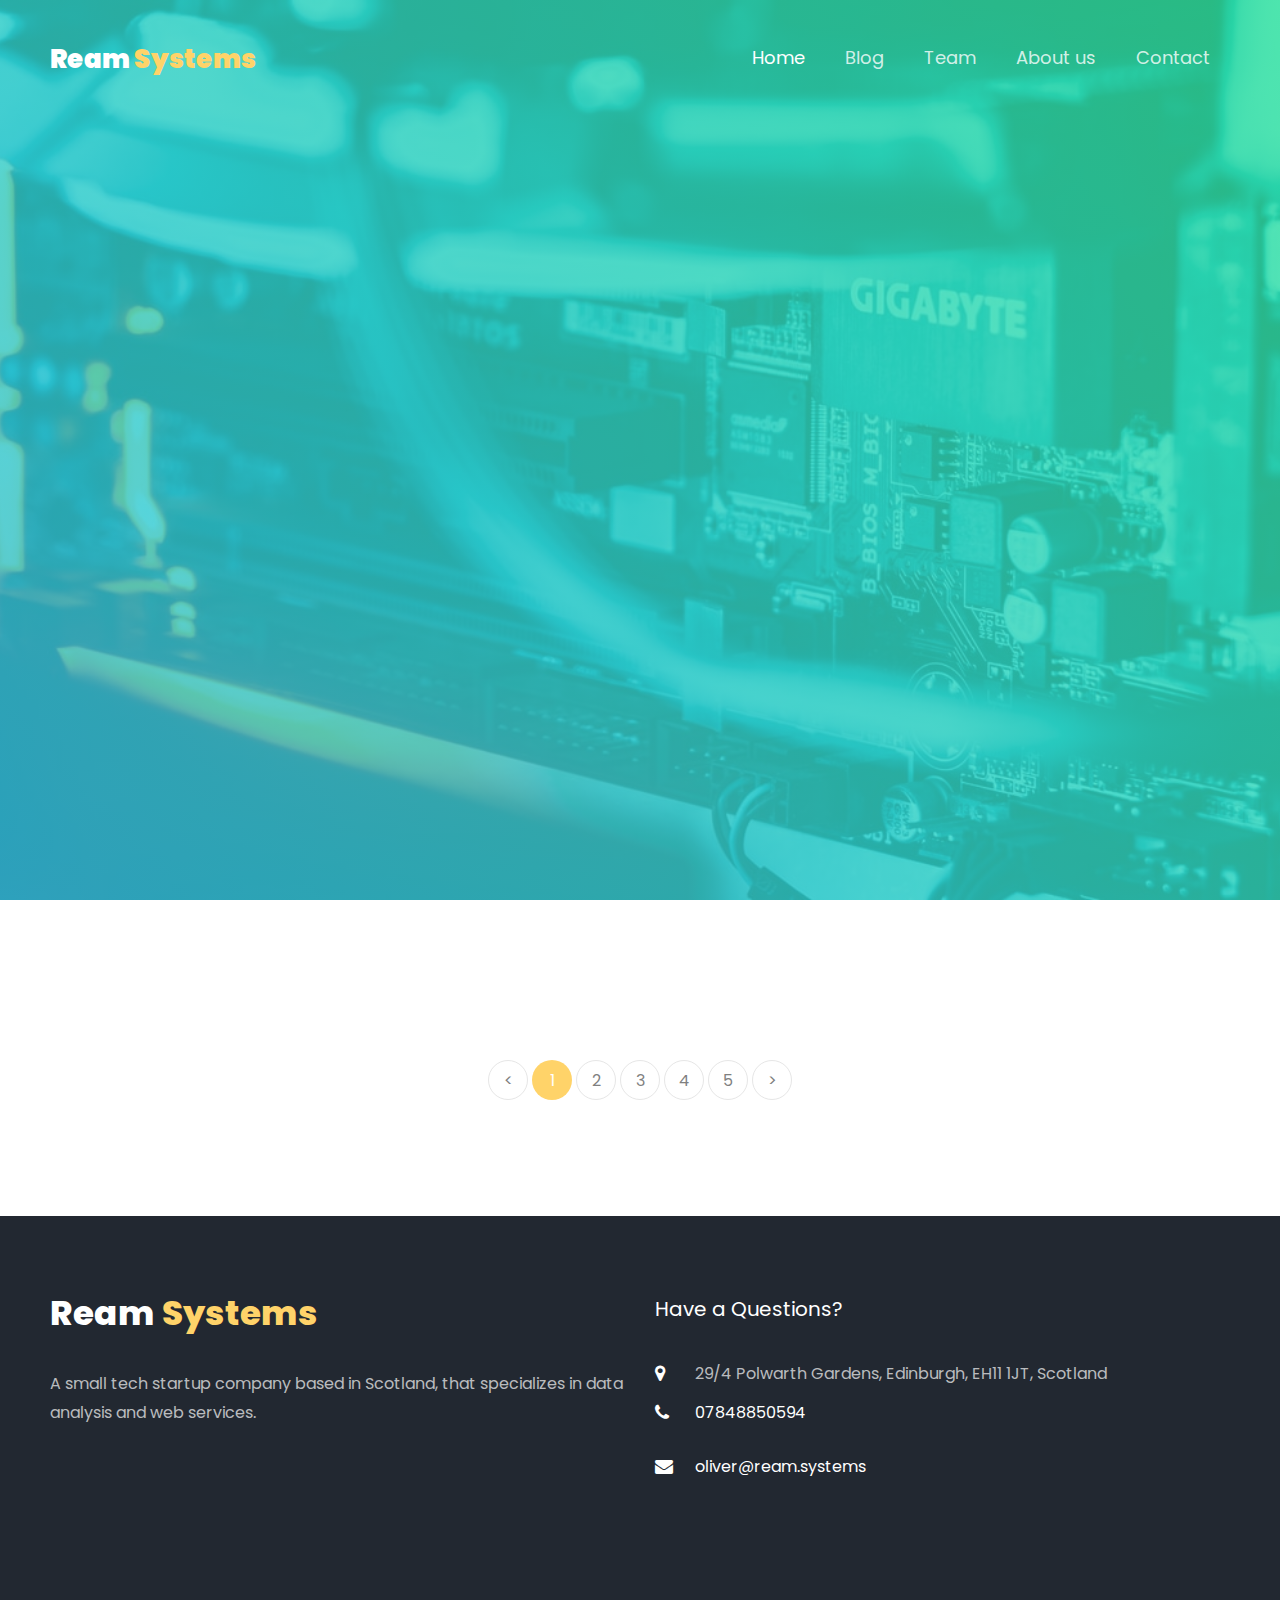
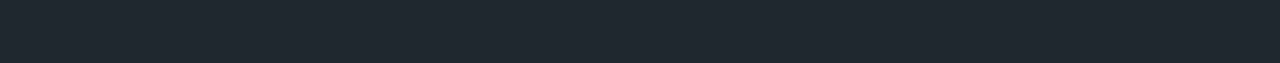
==== commit 389614c0: "Final Edits" ====
--- a/index.html
+++ b/index.html
@@ -2,7 +2,7 @@
 <html lang="en">
   <head>
     <title>Ream Systems</title>
-    <meta name="description" content="A small tech startup company from Edinburgh that specializes in data analysis and web services.">
+    <meta name="description" content="A small tech startup company based in Edinburgh, that specializes in data analysis, web services and getting developers the support they need to succeed.">
     <meta name="keywords" content="Developers,Edinburgh,Hosting">
     <meta name="author" content="Oliver Brotchie">
 
@@ -114,7 +114,7 @@
                         <h2 class="ftco-heading-2">Have a Questions?</h2>
                         <div class="block-23 mb-3">
                         <ul>
-                            <li><span class="icon icon-map-marker"></span><span class="text">29/4 Polwarth Gardens, Edinburgh, Scotland</span></li>
+                            <li><span class="icon icon-map-marker"></span><span class="text">29/4 Polwarth Gardens, Edinburgh, EH11 1JT, Scotland</span></li>
                             <li><a href="#"><span class="icon icon-phone"></span><span class="text">07848850594</span></a></li>
                             <li><a href="#"><span class="icon icon-envelope"></span><span class="text">oliver@ream.systems</span></a></li>
                         </ul>
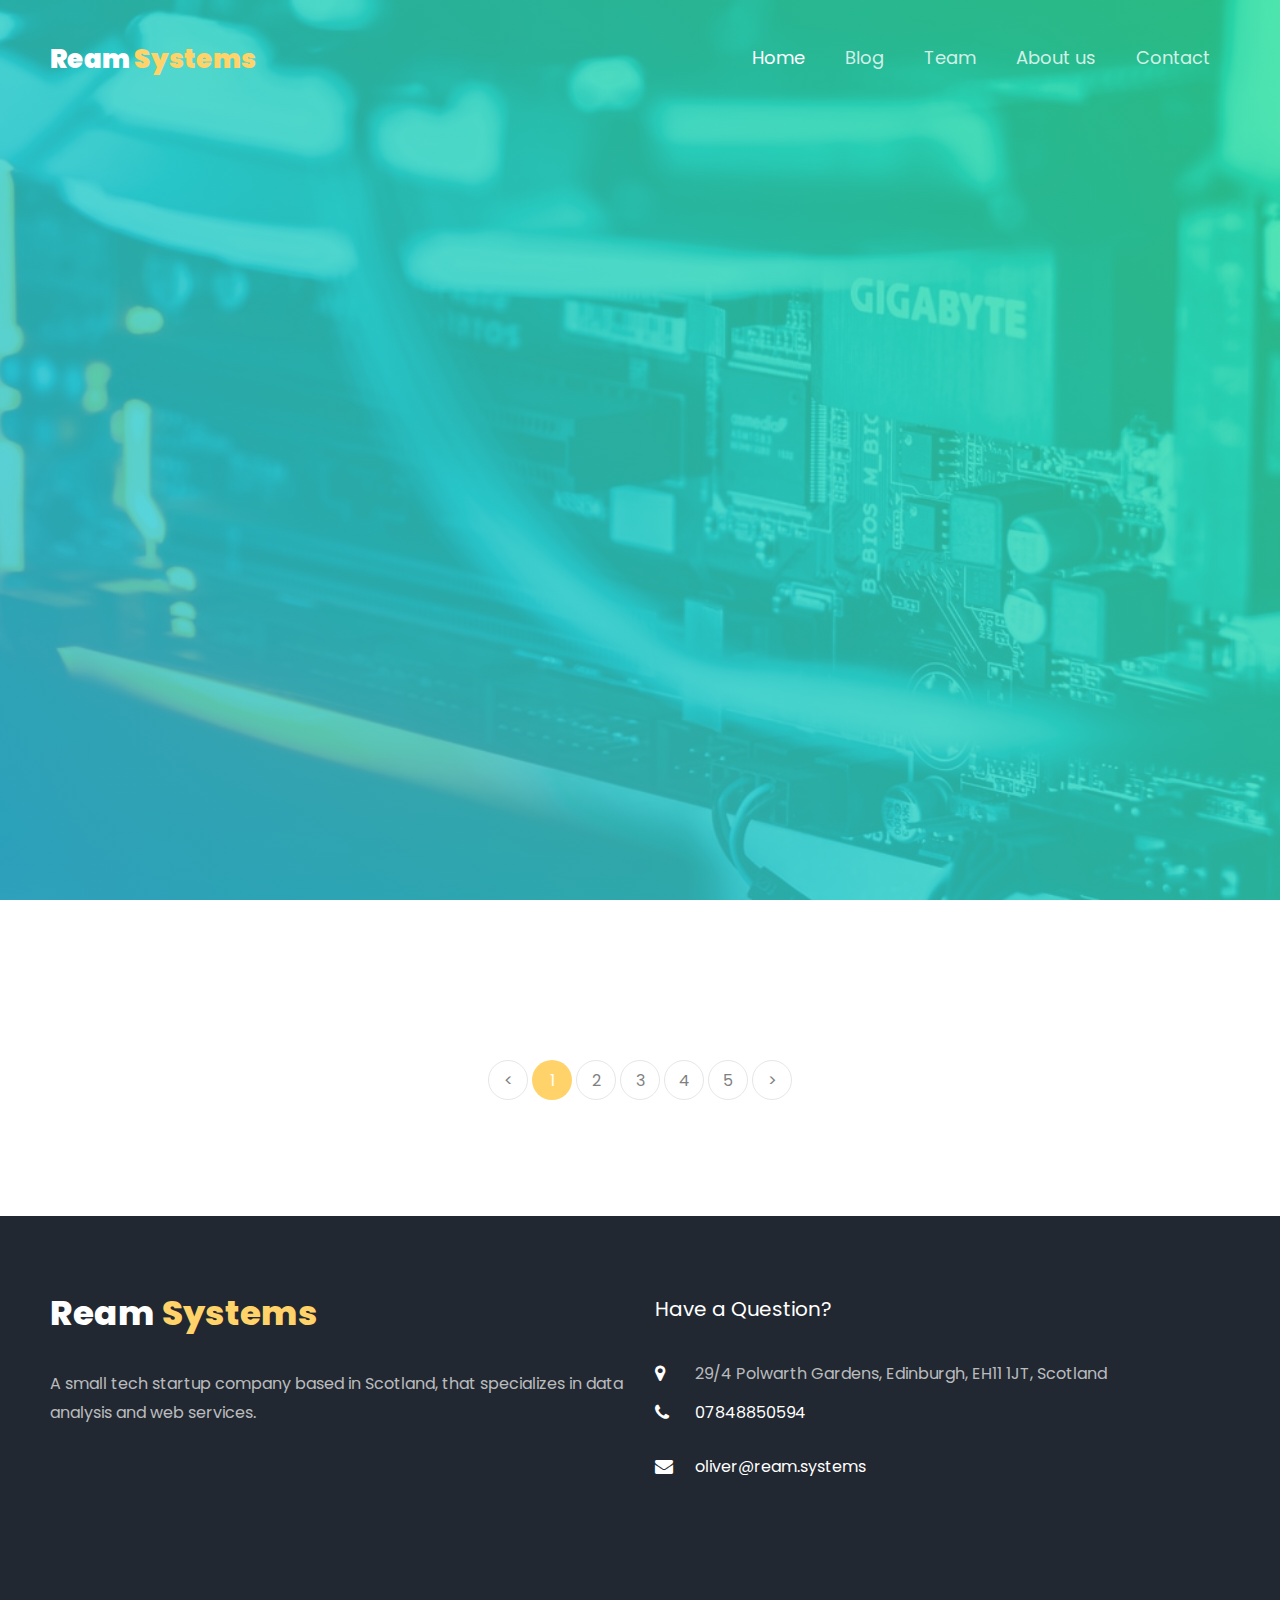
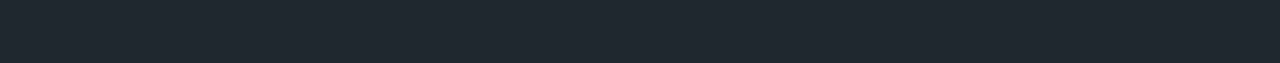
==== commit a85ca31f: "Updated contact section" ====
--- a/index.html
+++ b/index.html
@@ -111,7 +111,7 @@
                 </div>
                 <div class="col-md">
                     <div class="ftco-footer-widget mb-4">
-                        <h2 class="ftco-heading-2">Have a Questions?</h2>
+                        <h2 class="ftco-heading-2">Have a Question?</h2>
                         <div class="block-23 mb-3">
                         <ul>
                             <li><span class="icon icon-map-marker"></span><span class="text">29/4 Polwarth Gardens, Edinburgh, EH11 1JT, Scotland</span></li>
